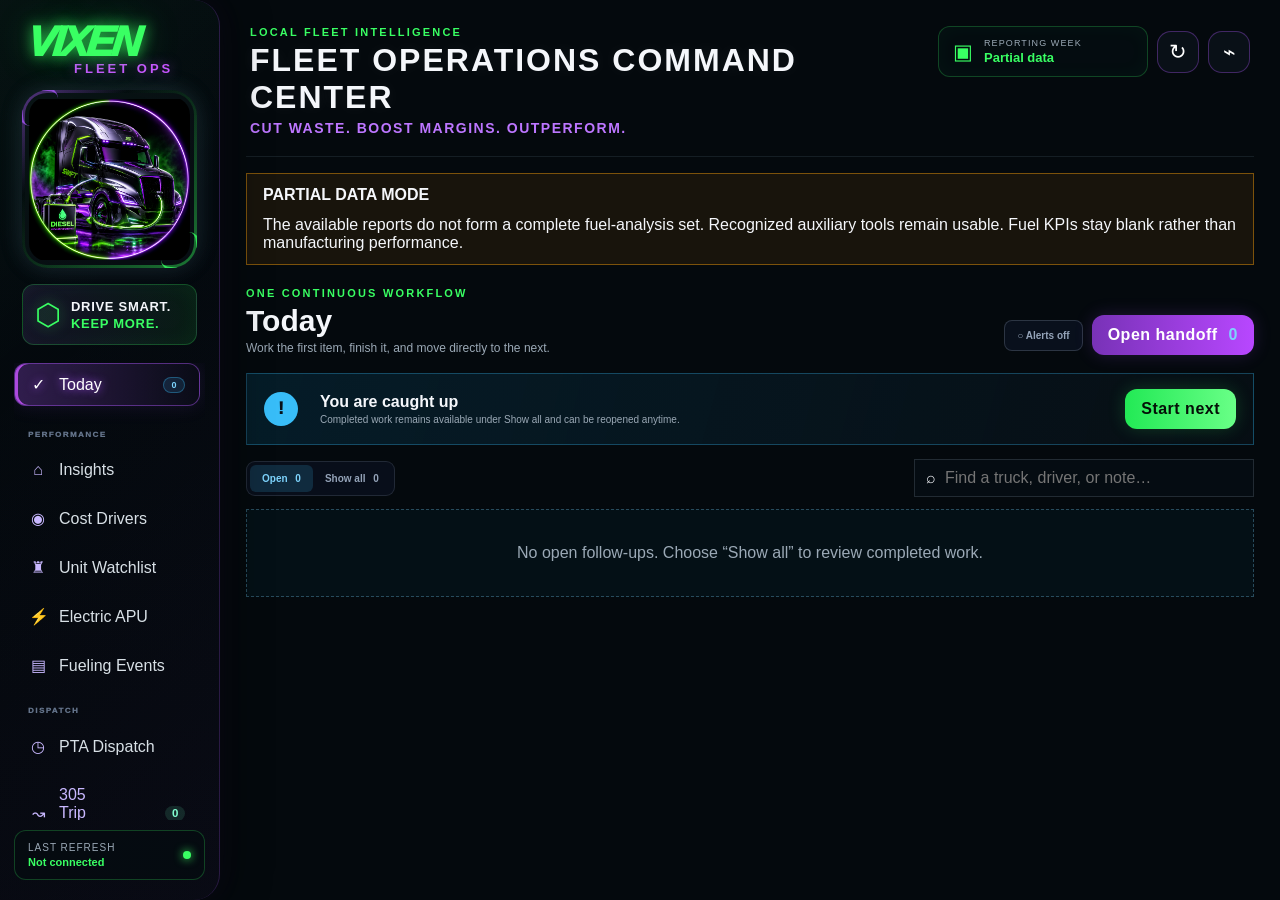
==== index.html @ 1bf80acf "Integrate PDF converter and clean package" ====
<!doctype html>
<html lang="en">
<head>
  <meta charset="utf-8" />
  <meta name="viewport" content="width=device-width, initial-scale=1" />
  <meta name="color-scheme" content="dark" />
  <title>Vixen Fuel Ops</title>
  <link rel="stylesheet" href="styles.css" />
</head>
<body>
  <div class="ambient ambient-one"></div>
  <div class="ambient ambient-two"></div>

  <div id="connectOverlay" class="connect-overlay">
    <div class="connect-card">
      <div class="connect-brand">VIXEN <span>FLEET OPS</span></div>
      <h1>Connect your fuel-report folder</h1>
      <p>
        Choose a local folder or select reports manually. Every supported XLSX and text-based PDF is inspected by its headers, values, and worksheet structure. Filenames are ignored. Complete report sets populate the full dashboard; partial and auxiliary reports remain available without manufacturing missing metrics.
      </p>
      <button id="connectFolderBtn" class="button button-primary">Choose Data Folder</button>
      <button id="fallbackFilesBtn" class="button button-secondary">Choose Files Instead</button>
      <input id="fallbackFilesInput" type="file" accept=".xlsx,.xlsm,.xlsb,.xls,.pdf" multiple hidden />
      <div id="connectError" class="connect-error"></div>
      <small>Your reports stay on this computer. The dashboard reads them locally.</small>
    </div>
  </div>

  <div class="app-shell">
    <aside class="sidebar">
      <div class="brand-block">
        <div id="brandName" class="brand-name">VIXEN</div>
        <div class="brand-sub">FLEET OPS</div>
      </div>

      <div class="portrait-frame">
        <div class="portrait-glow"></div>
        <img src="assets/vixen.png" alt="Neon Swift semi truck sipping diesel" />
        <div class="portrait-corner corner-a"></div>
        <div class="portrait-corner corner-b"></div>
      </div>

      <div class="motto-card">
        <div class="motto-icon">⬡</div>
        <div><strong>DRIVE SMART.</strong><span>KEEP MORE.</span></div>
      </div>

      <nav class="nav-list" aria-label="Dashboard views">
        <button class="nav-item active" data-view="overview"><span>⌂</span>Overview</button>
        <button class="nav-item" data-view="drivers"><span>◉</span>Cost Drivers</button>
        <button class="nav-item" data-view="units"><span>♜</span>Unit Watchlist</button>
        <button class="nav-item" data-view="apu"><span>⚡</span>Electric APU</button>
        <button class="nav-item" data-view="pta"><span>◷</span>PTA Dispatch</button>
        <button class="nav-item" data-view="exceptions"><span>▤</span>Fueling Events</button>
        <button class="nav-item" data-view="quality"><span>⚙</span>Data Quality</button>
        <button class="nav-item" data-view="settings"><span>✦</span>Settings</button>
      </nav>

      <div class="sidebar-footer">
        <div class="status-label">LAST REFRESH</div>
        <div id="lastRefresh" class="status-value">Not connected</div>
        <div class="status-dot"></div>
      </div>
    </aside>

    <main class="main-panel">
      <header class="topbar">
        <div>
          <div class="eyebrow">LOCAL FLEET INTELLIGENCE</div>
          <h1>FLEET OPERATIONS COMMAND CENTER</h1>
          <div id="tagline" class="tagline">CUT WASTE. BOOST MARGINS. OUTPERFORM.</div>
        </div>
        <div class="topbar-actions">
          <div class="period-chip">
            <span>▣</span>
            <div><small>REPORTING WEEK</small><strong id="reportingWeek">No data</strong></div>
          </div>
          <button id="refreshBtn" class="icon-button" title="Refresh source files">↻</button>
          <button id="changeFolderBtn" class="icon-button" title="Choose a different data folder">⌁</button>
        </div>
      </header>

      <section id="overviewView" class="view active-view">
        <div class="kpi-grid">
          <article class="kpi-card purple">
            <div class="kpi-icon">⬢</div>
            <div class="kpi-copy"><span>FUEL PLAN FOLLOWED</span><strong id="kpiCompliance">--</strong><small id="kpiComplianceDelta">Waiting for data</small></div>
            <div class="kpi-bar"><i id="kpiComplianceBar"></i></div>
          </article>
          <article class="kpi-card green">
            <div class="kpi-icon">◒</div>
            <div class="kpi-copy"><span>EXTRA COST THIS PERIOD</span><strong id="kpiWeeklyCost">--</strong><small id="kpiWeeklyCostDelta">Waiting for data</small></div>
            <div class="kpi-bar"><i id="kpiWeeklyCostBar"></i></div>
          </article>
          <article class="kpi-card purple">
            <div class="kpi-icon">▣</div>
            <div class="kpi-copy"><span>POSSIBLE 28-DAY SAVINGS</span><strong id="kpiModeledSavings">--</strong><small id="kpiModeledSavingsNote">Estimate if performance reaches a strong peer level</small></div>
            <div class="kpi-bar"><i id="kpiModeledSavingsBar"></i></div>
          </article>
          <article class="kpi-card green">
            <div class="kpi-icon">$</div>
            <div class="kpi-copy"><span>POSSIBLE YEARLY COST</span><strong id="kpiAnnualExposure">--</strong><small id="kpiAnnualNote">Estimate if the current gap repeats</small></div>
            <div class="kpi-bar"><i id="kpiAnnualBar"></i></div>
          </article>
          <article class="kpi-card purple">
            <div class="kpi-icon">7</div>
            <div class="kpi-copy"><span>7-DAY ROLLING IDLE</span><strong id="kpiIdle7Day">--</strong><small id="kpiIdle7DayNote">Fleet average from available drivers</small></div>
            <div class="kpi-bar"><i id="kpiIdle7DayBar"></i></div>
          </article>
          <article class="kpi-card green">
            <div class="kpi-icon">28</div>
            <div class="kpi-copy"><span>28-DAY IDLE AVERAGE</span><strong id="kpiIdle28Day">--</strong><small id="kpiIdle28DayNote">Fleet average from available drivers</small></div>
            <div class="kpi-bar"><i id="kpiIdle28DayBar"></i></div>
          </article>
        </div>

        <div class="primary-grid">
          <article class="panel hero-panel">
            <div class="panel-title green-text"><span>✣</span> HERO INSIGHT</div>
            <div class="hero-content">
              <div class="hero-copy">
                <p id="heroInsight">Connect the source folder to interrogate the numbers.</p>
                <button id="heroDriverDetailsBtn" class="ghost-button" type="button">OPEN DRIVER DETAILS <span>›</span></button>
                <div class="plain-english-note"><strong>Possible savings</strong> means estimated cost that may be reduced. A higher number is a bigger problem to address, not better performance.</div>
              </div>
              <div class="hero-chart-wrap">
                <div class="chart-heading">EXTRA COST TREND</div>
                <canvas id="heroChart"></canvas>
                <div class="chart-callout"><span>POSSIBLE 28-DAY SAVINGS</span><strong id="heroSavings">--</strong></div>
              </div>
            </div>
          </article>

          <article class="panel coaching-panel">
            <div class="panel-title purple-text"><span>✦</span> FIVE HIGHEST IDLERS</div>
            <button class="view-all" data-view-target="drivers">VIEW ALL</button>
            <div class="mini-table header"><span>Driver</span><span>Current idle</span><span>28-day context</span><span>Details</span></div>
            <div id="topDriversList" class="mini-table-body empty-state">No driver data yet.</div>
          </article>
        </div>

        <article class="panel coaching-panel idle-best-panel">
          <div class="panel-title green-text"><span>✓</span> FIVE BEST IDLERS</div>
          <button class="view-all" data-view-target="drivers">VIEW ALL</button>
          <div class="mini-table header"><span>Driver</span><span>Current idle</span><span>28-day context</span><span>Details</span></div>
          <div id="bestIdlersList" class="mini-table-body empty-state">No driver data yet.</div>
        </article>

        <div class="secondary-grid">
          <article class="panel watch-panel">
            <div class="panel-title green-text"><span>▧</span> UNITS TO REVIEW</div>
            <button class="view-all" data-view-target="units">VIEW ALL</button>
            <div class="watch-table header"><span>Unit</span><span>Added cost</span><span>Net cost</span><span>Review level</span></div>
            <div id="unitWatchList" class="watch-table-body empty-state">No unit data yet.</div>
          </article>

          <article class="panel trend-panel">
            <div class="panel-title purple-text"><span>⌁</span> WEEKLY TREND</div>
            <canvas id="weeklyChart"></canvas>
            <div class="trend-total"><small>WEEK TOTAL</small><strong id="trendWeekTotal">--</strong><span id="trendWeekDelta">--</span></div>
          </article>

          <article class="panel quality-panel">
            <div class="panel-title pink-text"><span>◫</span> DATA QUALITY ALERTS</div>
            <button class="view-all" data-view-target="quality">VIEW ALL</button>
            <div id="qualityAlerts" class="alert-stack empty-state">No alerts yet.</div>
          </article>

          <article class="panel actions-panel">
            <div class="panel-title green-text"><span>☑</span> NEXT ACTIONS</div>
            <div id="nextActions" class="action-stack empty-state">No actions yet.</div>
          </article>
        </div>

        <article class="panel pta-pulse-panel">
          <div class="panel-title green-text"><span>◷</span> PTA DISPATCH PULSE</div>
          <button class="view-all" data-view-target="pta">OPEN PTA BOARD</button>
          <div id="ptaPulseSummary" class="pta-pulse-summary empty-state">Add the optional PTA workbooks to see dispatch timing.</div>
          <div class="pta-pulse-layout">
            <div>
              <div class="pta-queue-heading">OVERDUE / NEEDS ACTION</div>
              <div id="ptaOverviewQueue" class="pta-overview-queue empty-state">No PTA data yet.</div>
            </div>
            <div>
              <div class="pta-queue-heading">DUE SOON · NO PREPLAN</div>
              <div id="ptaDueSoonQueue" class="pta-overview-queue empty-state">No PTA Finder data yet.</div>
            </div>
          </div>
        </article>

      </section>

      <section id="driversView" class="view table-view">
        <div class="view-heading"><div><span class="eyebrow">PEOPLE + PERFORMANCE</span><h2>Drivers to Review</h2></div><input class="table-search" data-table="driversTable" placeholder="Search drivers..." /></div>
        <div class="table-explainer"><strong>How to read this:</strong> use the idle columns to identify the highest and best idlers. Cost fields are available only when the selected source reports provide enough driver-level detail.</div>
        <div class="table-shell"><table id="driversTable"><thead><tr><th>Review level</th><th>Driver</th><th>Leader</th><th>Fuel MPG</th><th>Idle today</th><th>7-day idle</th><th>28-day idle</th><th>Out-of-route</th><th>MPG while moving</th><th>Estimated excess gallons</th><th>Possible 28-day savings</th><th>Possible yearly cost</th><th>What stands out</th><th>What to check next</th><th>Details</th></tr></thead><tbody></tbody></table></div>
      </section>

      <section id="unitsView" class="view table-view">
        <div class="view-heading"><div><span class="eyebrow">TRACTOR + STOP COSTS</span><h2>Units to Review</h2></div><input class="table-search" data-table="unitsTable" placeholder="Search units..." /></div>
        <div class="table-shell"><table id="unitsTable"><thead><tr><th>Unit</th><th>Fueling events</th><th>Added cost</th><th>Savings offsets</th><th>Net cost</th><th>Gallons different from plan</th><th>Wrong-stop events</th><th>Plan not followed</th><th>Most common stop</th><th>What may be happening</th><th>Who should review</th></tr></thead><tbody></tbody></table></div>
      </section>


      <section id="apuView" class="view table-view">
        <div class="view-heading"><div><span class="eyebrow">BATTERY-POWERED CAB COMFORT</span><h2>Electric APU Review</h2></div><input class="table-search" data-table="apuTable" placeholder="Search driver, unit, or status..." /></div>
        <div class="table-explainer"><strong>Sorted with problems first.</strong> “Use APU more” means engine idle is high while electric APU use appears low. “Check equipment” means a fault or low battery may be blocking normal use.</div>
        <div id="apuSummaryGrid" class="apu-summary-grid"></div>
        <div id="apuEmptyState" class="apu-empty-state hidden">
          <strong>No electric APU data was found.</strong> Add an optional XLSX/XLSM file with <code>APU</code> in the filename. Helpful columns include Driver Code, Driver Name, Unit, Electric APU Hours, Engine Idle Hours, APU Use %, Battery SOC, and Faults.
        </div>
        <div id="apuTableShell" class="table-shell"><table id="apuTable"><thead><tr><th>Status</th><th>Driver</th><th>Driver code</th><th>Unit</th><th>Electric APU hours</th><th>Engine idle hours</th><th>APU use</th><th>Battery charge</th><th>Faults</th><th>Driver engine idle</th><th>Plain-English note</th></tr></thead><tbody></tbody></table></div>
      </section>


      <section id="ptaView" class="view table-view">
        <div class="view-heading">
          <div><span class="eyebrow">DISPATCH TIMING + LOAD PLANNING</span><h2>PTA Dispatch Board</h2></div>
          <div class="pta-heading-actions">
            <button id="exportTransitionBtn" class="button button-primary" type="button">Export shift transition</button>
            <input class="table-search" data-table="ptaTable" placeholder="Search truck, driver, destination, notes..." />
          </div>
        </div>
        <div class="table-explainer"><strong>How to read this:</strong> the board puts overdue PTAs first, especially trucks with no preplan. “Due soon” means the truck is inside the 48-hour planning window without a preplan.</div>

        <details id="ptaPastePanel" class="pta-paste-panel">
          <summary>
            <span><strong>Paste PTA data manually</strong><small>Paste the shared report once. It feeds both the overdue tracker and the available/dispatched finder queues.</small></span>
            <span id="ptaPasteStatus" class="pta-paste-status">Using PTA workbook files</span>
          </summary>
          <div class="pta-paste-content">
            <div class="pta-paste-instructions">
              <div>
                <h3>One paste, both PTA tools</h3>
                <p>Copy the dispatch report from Excel and paste it below. Headers are recommended. Without headers, the dashboard expects this order:</p>
                <code>Truck # · Div # · Driver · PTA · Status · Plans · Plan · Team · Destination · OM · Count</code>
              </div>
              <button id="copyPtaHeaderBtn" class="button button-secondary" type="button">Copy header</button>
            </div>
            <textarea id="ptaPasteInput" class="pta-paste-input" spellcheck="false" placeholder="Truck #&#9;Div #&#9;Driver&#9;PTA&#9;Status&#9;Plans&#9;Plan&#9;Team&#9;Destination&#9;OM&#9;Count"></textarea>
            <div class="pta-paste-actions">
              <button id="applyPtaPasteBtn" class="button button-primary" type="button">Use pasted PTA data</button>
              <button id="clearPtaPasteBtn" class="button button-secondary" type="button">Go back to PTA files</button>
              <span id="ptaPasteMessage" class="pta-paste-message">Pasted data is stored only in this browser.</span>
            </div>
          </div>
        </details>

        <div id="ptaSummaryGrid" class="pta-summary-grid"></div>
        <div id="ptaEmptyState" class="apu-empty-state hidden">
          <strong>No PTA dispatch data was found.</strong> Paste the shared PTA report above, or add <code>recognized report</code> and <code>recognized report</code> to the dashboard folder.
        </div>
        <div id="ptaFilterBar" class="pta-filter-bar">
          <button class="pta-filter active" type="button" data-pta-filter="action">Needs action</button>
          <button class="pta-filter" type="button" data-pta-filter="overdue">All overdue</button>
          <button class="pta-filter" type="button" data-pta-filter="available">Available soon</button>
          <button class="pta-filter" type="button" data-pta-filter="dispatched">Dispatched soon</button>
          <button class="pta-filter" type="button" data-pta-filter="all">All tracker rows</button>
        </div>
        <div id="ptaTableShell" class="table-shell">
          <table id="ptaTable">
            <thead><tr>
              <th>Urgency</th><th>Truck</th><th>Driver</th><th>PTA</th><th>Time status</th>
              <th>Truck status</th><th>Plan status</th><th>Destination</th><th>OM</th><th>Count</th>
              <th>What to do next</th><th>Notes</th><th>Details</th>
            </tr></thead>
            <tbody></tbody>
          </table>
        </div>
      </section>

      <section id="exceptionsView" class="view table-view">
        <div class="view-heading"><div><span class="eyebrow">TRANSACTION DETAIL</span><h2>Fueling Events</h2></div><input class="table-search" data-table="exceptionsTable" placeholder="Search orders, units, stops..." /></div>
        <div class="table-shell"><table id="exceptionsTable"><thead><tr><th>Unit</th><th>Order</th><th>Fuel date</th><th>How fuel was bought</th><th>Planned stop</th><th>Actual stop</th><th>Planned gallons</th><th>Actual gallons</th><th>Used planned location</th><th>Fuel-amount cost</th><th>Wrong-stop cost</th><th>Total extra cost</th><th>Data warning</th></tr></thead><tbody></tbody></table></div>
      </section>

      <section id="qualityView" class="view table-view">
        <div class="view-heading"><div><span class="eyebrow">CAN WE TRUST THE SOURCE FILES?</span><h2>Data Quality</h2></div></div>
        <div id="qualityCards" class="quality-cards"></div>
      </section>

      <section id="settingsView" class="view settings-view">
        <div class="view-heading"><div><span class="eyebrow">CONTROL PANEL</span><h2>Dashboard Settings</h2></div></div>
        <div class="settings-grid">
          <article class="panel settings-card">
            <h3>Cost Model</h3>
            <label>Planning diesel price per gallon<input id="planningPpgInput" type="number" min="0.01" step="0.01" value="4.00" /></label>
            <label>Auto-refresh interval<select id="refreshIntervalSelect"><option value="0">Off</option><option value="30">30 seconds</option><option value="60" selected>60 seconds</option><option value="300">5 minutes</option></select></label>
            <button id="saveSettingsBtn" class="button button-primary">Apply Settings</button>
          </article>
          <article class="panel settings-card">
            <h3>Brand</h3>
            <label>Brand name<input id="brandInput" value="VIXEN" maxlength="20" /></label>
            <label>Tagline<input id="taglineInput" value="CUT WASTE. BOOST MARGINS. OUTPERFORM." maxlength="80" /></label>
            <button id="saveBrandBtn" class="button button-secondary">Update Branding</button>
          </article>
          <article class="panel settings-card source-status-card">
            <h3>Source Status</h3><p class="settings-help">Electric APU and PTA workbooks are optional. A manual PTA paste overrides both PTA files until you switch back to file mode.</p>
            <div id="sourceStatusList" class="source-status-list"></div>
          </article>
          <article class="panel settings-card pdf-converter-card">
            <div class="pdf-converter-heading">
              <div><span class="eyebrow">LOCAL REPORT UTILITY</span><h3>PDF → XLSX Converter</h3></div>
              <span class="pdf-local-badge">Runs locally</span>
            </div>
            <p class="settings-help">Convert supported text-based fuel-report PDFs into dashboard-ready XLSX files without leaving Fuel Dash. Reports are processed only in this browser and are never uploaded.</p>
            <div id="dropZone" class="pdf-drop-zone">
              <div>
                <strong>Drop PDF reports here</strong>
                <small>Driver Fuel Metrics · Fuel Compliance · Noncompliant Cost · MPG by Driver</small>
                <button id="chooseBtn" class="button button-primary" type="button">Choose PDF files</button>
                <input id="pdfInput" type="file" accept=".pdf,application/pdf" multiple hidden />
              </div>
            </div>
            <p class="settings-help pdf-converter-help">Converted files download as <code>*-converted.xlsx</code>. Place them in the dashboard data folder if you want Fuel Dash to load them automatically. PDFs must contain selectable text.</p>
            <div id="status" class="pdf-converter-status" aria-live="polite">Waiting for PDF files.</div>
            <div id="results" class="pdf-converter-results"></div>
          </article>
        </div>
      </section>
    </main>
  </div>


  <dialog id="driverModal" class="driver-modal">
    <div class="modal-shell">
      <button id="closeDriverModalBtn" class="modal-close" type="button" aria-label="Close driver details">×</button>
      <div class="modal-kicker">DRIVER REVIEW</div>
      <div class="modal-heading">
        <div><h2 id="modalDriverName">Driver details</h2><p id="modalDriverMeta"></p></div>
        <div id="modalReviewBadge" class="modal-review-badge">Review</div>
      </div>
      <div class="meaning-card"><strong>What “possible savings” means:</strong> this is estimated avoidable cost if the driver reaches the dashboard’s strong-peer MPG target. A larger number means more cost to investigate, not that the driver is performing better.</div>
      <div id="modalDriverMetrics" class="modal-metrics"></div>
      <div class="modal-detail-grid">
        <article class="modal-panel"><h3>What stands out</h3><div id="modalDriverFocus"></div></article>
        <article class="modal-panel"><h3>What to check next</h3><div id="modalDriverAction"></div></article>
        <article class="modal-panel apu-modal-panel"><h3>Electric APU</h3><div id="modalDriverApu"></div></article>
        <article class="modal-panel pta-modal-panel"><h3>PTA / Dispatch</h3><div id="modalDriverPta"></div></article>
        <article class="modal-panel"><h3>Important context</h3><div id="modalDriverContext"></div></article>
      </div>
      <section class="pta-action-note-panel" aria-labelledby="driverActionNoteHeading">
        <div class="pta-action-note-heading">
          <div><span class="modal-kicker">TODAY'S DRIVER LOG</span><h3 id="driverActionNoteHeading">Fuel / idle follow-up notes</h3></div>
          <small id="driverActionNoteStatus">Included in the next shift-transition export.</small>
        </div>
        <textarea id="driverActionNoteInput" class="action-note-input" maxlength="2500" spellcheck="true" placeholder="Example: Reviewed idle with driver; weather delay accounted for most of today’s idle. Recheck tomorrow."></textarea>
        <div class="pta-action-note-controls">
          <span>Tip: press Ctrl+Enter to save.</span>
          <button id="clearDriverActionNoteBtn" class="button button-secondary" type="button">Clear draft</button>
          <button id="saveDriverActionNoteBtn" class="button button-primary" type="button">Save driver note</button>
        </div>
        <div id="driverActionNoteHistory" class="pta-action-note-history"></div>
      </section>
      <div class="modal-footer">
        <button id="openDriversTableBtn" class="button button-secondary" type="button">Open all drivers</button>
        <button id="closeDriverModalFooterBtn" class="button button-primary" type="button">Close</button>
      </div>
    </div>
  </dialog>


  <dialog id="ptaModal" class="driver-modal pta-modal">
    <div class="modal-shell">
      <button id="closePtaModalBtn" class="modal-close" type="button" aria-label="Close PTA details">×</button>
      <div class="modal-kicker">PTA DISPATCH REVIEW</div>
      <div class="modal-heading">
        <div><h2 id="modalPtaTruck">Truck details</h2><p id="modalPtaMeta"></p></div>
        <div id="modalPtaBadge" class="modal-review-badge">Review</div>
      </div>
      <div class="meaning-card"><strong>PTA in plain English:</strong> this is when the driver or truck is expected to be ready for the next assignment. Past due with no preplan gets the loudest alert because it is the clearest dispatch risk.</div>
      <div id="modalPtaMetrics" class="modal-metrics"></div>
      <div class="modal-detail-grid">
        <article class="modal-panel"><h3>What to do next</h3><div id="modalPtaAction"></div></article>
        <article class="modal-panel"><h3>Dispatch notes</h3><div id="modalPtaNotes"></div></article>
        <article class="modal-panel pta-modal-panel"><h3>Planning context</h3><div id="modalPtaContext"></div></article>
        <article class="modal-panel"><h3>Source</h3><div id="modalPtaSource"></div></article>
      </div>
      <section class="pta-action-note-panel" aria-labelledby="ptaActionNoteHeading">
        <div class="pta-action-note-heading">
          <div><span class="modal-kicker">YOUR FOLLOW-UP LOG</span><h3 id="ptaActionNoteHeading">Why did we take that action?</h3></div>
          <small id="ptaActionNoteStatus">Notes are saved locally in this browser.</small>
        </div>
        <textarea id="ptaActionNoteInput" maxlength="2500" spellcheck="true" placeholder="Example: Held the truck because the driver needed a reset. Called dispatch at 14:20 and moved the PTA to the evening queue."></textarea>
        <div class="pta-action-note-controls">
          <span>Tip: press Ctrl+Enter to save.</span>
          <button id="clearPtaActionNoteBtn" class="button button-secondary" type="button">Clear draft</button>
          <button id="savePtaActionNoteBtn" class="button button-primary" type="button">Save action note</button>
        </div>
        <div id="ptaActionNoteHistory" class="pta-action-note-history"></div>
      </section>
      <div class="modal-footer">
        <button id="openPtaTableBtn" class="button button-secondary" type="button">Open PTA board</button>
        <button id="closePtaModalFooterBtn" class="button button-primary" type="button">Close</button>
      </div>
    </div>
  </dialog>

  <div id="toast" class="toast"></div>

  <script src="vendor/xlsx.full.min.js"></script>
  <script src="vendor/chart.umd.js"></script>
  <script src="database/dashboard-db.js"></script>
  <script src="database/bootstrap.js"></script>
  <script type="module" src="pdf_to_xlsx.js"></script>
</body>
</html>
---- styles.css ----
:root {
  --bg: #04090d;
  --bg-soft: #07131a;
  --panel: rgba(8, 16, 23, 0.9);
  --panel-2: rgba(11, 23, 31, 0.94);
  --panel-3: rgba(14, 29, 39, 0.95);
  --line: rgba(125, 97, 255, 0.36);
  --line-green: rgba(61, 255, 95, 0.35);
  --purple: #a855f7;
  --purple-hot: #c855ff;
  --green: #39ff63;
  --green-deep: #12d84b;
  --cyan: #37cfff;
  --pink: #ff4f9a;
  --amber: #ffb52e;
  --red: #ff4f68;
  --white: #f5f7fb;
  --muted: #9ba9b6;
  --shadow: 0 20px 60px rgba(0, 0, 0, 0.48);
  --font-display: "Arial Narrow", "Segoe UI", sans-serif;
  --font-body: "Segoe UI", Inter, Arial, sans-serif;
}

* { box-sizing: border-box; }
html, body { margin: 0; min-height: 100%; background: var(--bg); color: var(--white); font-family: var(--font-body); }
body { overflow-x: hidden; }
button, input, select { font: inherit; }
button { color: inherit; }

body::before {
  content: "";
  position: fixed;
  inset: 0;
  pointer-events: none;
  background:
    linear-gradient(120deg, transparent 0 49%, rgba(168, 85, 247, .025) 50%, transparent 51%) 0 0 / 70px 70px,
    linear-gradient(60deg, transparent 0 49%, rgba(57, 255, 99, .02) 50%, transparent 51%) 0 0 / 70px 70px,
    radial-gradient(circle at 14% 12%, rgba(57,255,99,.12), transparent 32%),
    radial-gradient(circle at 88% 14%, rgba(168,85,247,.15), transparent 34%),
    linear-gradient(180deg, #071017, #03070a 70%);
  z-index: -4;
}

.ambient { position: fixed; width: 34rem; height: 34rem; filter: blur(120px); opacity: .18; border-radius: 999px; z-index: -3; pointer-events: none; }
.ambient-one { background: var(--purple); right: -10rem; top: 10rem; }
.ambient-two { background: var(--green); left: 15rem; bottom: -20rem; }

.app-shell { min-height: 100vh; display: grid; grid-template-columns: 250px minmax(0, 1fr); }
.sidebar {
  position: sticky; top: 0; height: 100vh; padding: 20px 14px; display: flex; flex-direction: column;
  overflow: hidden;
  background: linear-gradient(180deg, rgba(4,10,15,.98), rgba(3,8,12,.94));
  border-right: 1px solid rgba(168,85,247,.24); box-shadow: 12px 0 50px rgba(0,0,0,.46); z-index: 10;
}
.sidebar::after { content:""; position:absolute; inset:0; pointer-events:none; background: linear-gradient(140deg, rgba(57,255,99,.04), transparent 35%, rgba(168,85,247,.04)); }
.brand-block { position: relative; z-index: 1; flex: 0 0 auto; padding: 4px 14px 14px; }
.brand-name { font-family: var(--font-display); font-size: 42px; line-height: .88; font-style: italic; font-weight: 950; letter-spacing: -3px; color: var(--green); text-shadow: 0 0 14px rgba(57,255,99,.72), 0 0 34px rgba(57,255,99,.34); transform: skew(-6deg); }
.brand-sub { margin-left: 46px; font-weight: 800; letter-spacing: 3px; color: var(--purple-hot); font-size: 13px; text-shadow: 0 0 12px rgba(200,85,255,.5); }

.portrait-frame { position: relative; flex: 0 0 auto; margin: 0 8px 16px; aspect-ratio: 1 / 1.02; padding: 8px; background: linear-gradient(135deg, rgba(168,85,247,.5), transparent 30%, rgba(57,255,99,.45)); clip-path: polygon(10% 0, 90% 0, 100% 10%, 100% 90%, 90% 100%, 10% 100%, 0 90%, 0 10%); }
.portrait-frame::before { content:""; position:absolute; inset:3px; background:#070d12; clip-path: inherit; }
.portrait-frame img { position: relative; width: 100%; height: 100%; object-fit: contain; object-position:center; clip-path: inherit; filter: saturate(1.12) contrast(1.05); z-index: 2; }
.portrait-glow { position:absolute; inset: 8%; background: radial-gradient(circle, rgba(57,255,99,.18), transparent 65%); z-index:1; filter: blur(18px); }
.portrait-corner { position:absolute; width:48px; height:48px; z-index:3; }
.corner-a { left:-2px; top:-2px; border-left:3px solid var(--purple); border-top:3px solid var(--purple); }
.corner-b { right:-2px; bottom:-2px; border-right:3px solid var(--green); border-bottom:3px solid var(--green); }

.motto-card { flex:0 0 auto; margin: 0 8px 18px; display:flex; gap:10px; align-items:center; padding:12px; background:linear-gradient(90deg, rgba(168,85,247,.11), rgba(57,255,99,.08)); border:1px solid rgba(57,255,99,.24); box-shadow: inset 0 0 22px rgba(57,255,99,.05); }
.motto-icon { font-size:30px; color:var(--green); text-shadow:0 0 14px rgba(57,255,99,.7); }
.motto-card strong, .motto-card span { display:block; font-size:13px; letter-spacing:.7px; }
.motto-card span { color:var(--green); margin-top:2px; font-weight:800; }

.nav-list { min-height:0; flex:1 1 auto; display:flex; flex-direction:column; gap:6px; position:relative; z-index:1; overflow-y:auto; overflow-x:hidden; overscroll-behavior:contain; scrollbar-width:thin; scrollbar-color:rgba(168,85,247,.55) rgba(255,255,255,.04); padding-right:5px; }
.nav-list::-webkit-scrollbar { width:7px; }
.nav-list::-webkit-scrollbar-track { background:rgba(255,255,255,.035); border-radius:99px; }
.nav-list::-webkit-scrollbar-thumb { background:linear-gradient(180deg,rgba(168,85,247,.72),rgba(57,255,99,.48)); border-radius:99px; }
.nav-item { border:1px solid transparent; background:transparent; color:#d8e0e6; text-align:left; padding:11px 14px; border-radius:5px; cursor:pointer; display:flex; gap:12px; align-items:center; transition:.2s ease; }
.nav-item span { width:18px; text-align:center; color:#c9b8ff; }
.nav-item:hover { background:rgba(168,85,247,.08); border-color:rgba(168,85,247,.18); transform:translateX(2px); }
.nav-item.active { background:linear-gradient(90deg, rgba(168,85,247,.28), rgba(168,85,247,.03)); border-color:rgba(168,85,247,.45); box-shadow:0 0 22px rgba(168,85,247,.16), inset 4px 0 var(--purple-hot); color:#fff; }
.nav-item.active span { color:#fff; text-shadow:0 0 8px var(--purple); }

.sidebar-footer { flex:0 0 auto; margin-top:10px; position:relative; z-index:1; padding:11px 13px; border:1px solid rgba(57,255,99,.23); background:rgba(5,12,17,.8); display:grid; grid-template-columns:1fr auto; gap:3px 8px; align-items:center; }
.status-label { font-size:10px; color:var(--muted); letter-spacing:1px; }
.status-value { font-size:11px; color:var(--green); font-weight:700; grid-column:1; }
.status-dot { width:8px; height:8px; border-radius:99px; background:var(--green); box-shadow:0 0 10px var(--green); grid-column:2; grid-row:1 / span 2; }

.main-panel { min-width:0; padding:22px 26px 30px; }
.topbar { min-height:104px; display:flex; justify-content:space-between; align-items:flex-start; gap:24px; padding:4px 4px 20px; border-bottom:1px solid rgba(113,137,155,.16); margin-bottom:16px; }
.eyebrow { color:var(--green); font-size:11px; font-weight:800; letter-spacing:2.2px; margin-bottom:4px; }
.topbar h1 { margin:0; font-family:var(--font-display); font-size:32px; letter-spacing:2px; font-weight:850; text-shadow:0 0 16px rgba(255,255,255,.07); }
.tagline { margin-top:4px; color:#bd76ff; font-size:14px; letter-spacing:1.5px; font-weight:700; }
.topbar-actions { display:flex; align-items:center; gap:9px; }
.period-chip { min-width:210px; display:flex; align-items:center; gap:11px; padding:11px 14px; background:rgba(6,13,18,.78); border:1px solid rgba(57,255,99,.24); box-shadow:inset 0 0 20px rgba(57,255,99,.04); }
.period-chip span { color:var(--green); font-size:21px; }
.period-chip small { display:block; color:var(--muted); font-size:9px; letter-spacing:1.1px; }
.period-chip strong { display:block; color:var(--green); margin-top:2px; font-size:13px; }
.icon-button { width:42px; height:42px; background:rgba(10,18,25,.9); border:1px solid rgba(168,85,247,.35); color:#fff; font-size:21px; cursor:pointer; transition:.18s ease; }
.icon-button:hover { border-color:var(--purple); box-shadow:0 0 18px rgba(168,85,247,.3); transform:translateY(-1px); }

.view { display:none; }
.active-view { display:block; }
.kpi-grid { display:grid; grid-template-columns:repeat(3,minmax(0,1fr)); gap:12px; }
.kpi-card { min-height:132px; position:relative; display:grid; grid-template-columns:72px 1fr; gap:6px; padding:20px 18px 17px; background:linear-gradient(140deg,rgba(15,25,33,.96),rgba(5,12,17,.95)); border:1px solid var(--line); box-shadow:var(--shadow), inset 0 0 28px rgba(168,85,247,.03); overflow:hidden; }
.kpi-card::after { content:""; position:absolute; inset:0; pointer-events:none; opacity:.5; background:linear-gradient(120deg,transparent 0 56%,rgba(255,255,255,.035) 57%,transparent 58%); }
.kpi-card.green { border-color:var(--line-green); }
.kpi-icon { width:58px; height:58px; border-radius:18px; display:grid; place-items:center; font-size:28px; color:var(--purple-hot); border:1px solid rgba(168,85,247,.43); background:rgba(168,85,247,.1); box-shadow:0 0 22px rgba(168,85,247,.22), inset 0 0 20px rgba(168,85,247,.12); }
.kpi-card.green .kpi-icon { color:var(--green); border-color:rgba(57,255,99,.4); background:rgba(57,255,99,.08); box-shadow:0 0 22px rgba(57,255,99,.2), inset 0 0 20px rgba(57,255,99,.1); }
.kpi-copy span { display:block; font-size:10px; color:#bf75ff; font-weight:850; letter-spacing:.9px; }
.kpi-card.green .kpi-copy span { color:var(--green); }
.kpi-copy strong { display:block; font-family:var(--font-display); font-size:29px; margin:6px 0 4px; letter-spacing:.5px; }
.kpi-copy small { color:var(--muted); font-size:11px; }
.kpi-bar { position:absolute; height:4px; left:18px; right:18px; bottom:13px; background:#1a2230; overflow:hidden; }
.kpi-bar i { display:block; width:0; height:100%; background:linear-gradient(90deg,#853cff,#d35fff); box-shadow:0 0 12px var(--purple); transition:width .65s ease; }
.kpi-card.green .kpi-bar i { background:linear-gradient(90deg,#0fd745,#60ff7c); box-shadow:0 0 12px var(--green); }

.primary-grid { margin-top:12px; display:grid; grid-template-columns:minmax(0,1.75fr) minmax(360px,.9fr); gap:12px; }
.secondary-grid { margin-top:12px; display:grid; grid-template-columns:1.15fr 1.1fr .82fr .88fr; gap:12px; align-items:stretch; }
.panel { position:relative; background:linear-gradient(145deg,rgba(7,14,20,.98),rgba(4,10,14,.96)); border:1px solid rgba(130,98,255,.31); box-shadow:var(--shadow), inset 0 0 32px rgba(168,85,247,.025); overflow:hidden; }
.panel::before { content:""; position:absolute; inset:0; pointer-events:none; background:linear-gradient(125deg,rgba(255,255,255,.025),transparent 24%,transparent 76%,rgba(57,255,99,.02)); }
.panel-title { position:relative; z-index:2; font-size:12px; font-weight:900; letter-spacing:.7px; padding:16px 18px 8px; }
.green-text { color:var(--green); }
.purple-text { color:#bd71ff; }
.pink-text { color:var(--pink); }
.view-all { position:absolute; right:16px; top:15px; z-index:3; background:none; border:0; color:#bd71ff; text-decoration:underline; font-size:10px; cursor:pointer; }
.hero-panel { min-height:280px; }
.hero-content { display:grid; grid-template-columns:minmax(250px,.78fr) minmax(420px,1.45fr); gap:10px; padding:6px 18px 18px; align-items:stretch; }
.hero-copy { padding:12px 10px 0 2px; display:flex; flex-direction:column; justify-content:center; }
.hero-copy p { margin:0 0 20px; font-family:var(--font-display); font-size:25px; line-height:1.42; letter-spacing:.4px; }
.hero-copy p strong { color:var(--green); font-size:1.16em; }
.ghost-button { width:max-content; padding:10px 16px; background:rgba(168,85,247,.06); border:1px solid rgba(168,85,247,.6); color:#cf9cff; cursor:pointer; letter-spacing:.6px; font-size:11px; }
.ghost-button:hover { box-shadow:0 0 20px rgba(168,85,247,.24); }
.hero-chart-wrap { position:relative; min-height:230px; padding:30px 126px 2px 2px; }
.chart-heading { position:absolute; left:8px; top:2px; font-size:11px; font-weight:800; color:#d7dce2; }
.hero-chart-wrap canvas { width:100% !important; height:205px !important; }
.chart-callout { position:absolute; right:4px; top:60px; width:118px; padding:12px 8px; border:1px solid rgba(57,255,99,.33); background:rgba(4,15,10,.85); text-align:center; box-shadow:inset 0 0 20px rgba(57,255,99,.06); }
.chart-callout span { display:block; font-size:8px; color:var(--green); font-weight:800; }
.chart-callout strong { display:block; color:var(--green); font-size:23px; margin-top:7px; text-shadow:0 0 12px rgba(57,255,99,.36); }

.coaching-panel { min-height:280px; }
.idle-best-panel { min-height:245px; margin-top:12px; border-color:rgba(57,255,99,.3); }
.mini-table, .watch-table { display:grid; align-items:center; }
.mini-table { grid-template-columns:1.55fr .65fr 1fr .55fr; }
.watch-table { grid-template-columns:.65fr .9fr .8fr .7fr; }
.mini-table.header, .watch-table.header { margin:4px 15px 0; padding:7px 9px; color:#aeb7c0; font-size:9px; border-bottom:1px solid rgba(255,255,255,.08); }
.mini-table-body, .watch-table-body { margin:0 15px 13px; }
.mini-row, .watch-row { display:grid; align-items:center; min-height:38px; border-bottom:1px solid rgba(255,255,255,.06); font-size:11px; }
.mini-row { grid-template-columns:1.55fr .65fr 1fr .55fr; }
.watch-row { grid-template-columns:.65fr .9fr .8fr .7fr; }
.driver-cell { display:flex; align-items:center; gap:8px; min-width:0; }
.rank-badge { flex:0 0 22px; width:22px; height:22px; display:grid; place-items:center; border-radius:50%; color:#fff; border:1px solid var(--purple); background:rgba(168,85,247,.3); box-shadow:0 0 9px rgba(168,85,247,.35); font-size:10px; }
.driver-name { min-width:0; white-space:nowrap; overflow:hidden; text-overflow:ellipsis; }
.driver-name small { display:block; color:var(--muted); font-size:9px; }
.impact-value { font-weight:750; }
.focus-value { color:#bd71ff; font-size:10px; }
.action-pill { justify-self:start; padding:4px 8px; border:1px solid rgba(168,85,247,.48); background:rgba(168,85,247,.11); color:#cc8fff; font-size:9px; font-weight:800; }
.status-pill { width:max-content; padding:4px 7px; font-size:9px; font-weight:800; border-radius:3px; }
.status-high { color:#ff7fac; background:rgba(255,79,154,.13); border:1px solid rgba(255,79,154,.42); }
.status-med { color:#ffd16a; background:rgba(255,181,46,.13); border:1px solid rgba(255,181,46,.4); }
.status-monitor { color:#6eff8d; background:rgba(57,255,99,.09); border:1px solid rgba(57,255,99,.28); }

.watch-panel, .trend-panel, .quality-panel, .actions-panel { min-height:255px; }
.trend-panel { padding-bottom:8px; }
.trend-panel canvas { width:100% !important; height:180px !important; padding:0 9px 5px; }
.trend-total { position:absolute; right:12px; top:44px; min-width:98px; text-align:right; pointer-events:none; }
.trend-total small { display:block; font-size:8px; color:var(--muted); }
.trend-total strong { display:block; font-size:20px; color:#bd71ff; margin:5px 0 3px; }
.trend-total span { font-size:10px; color:var(--green); }
.alert-stack { padding:6px 14px 14px; display:flex; flex-direction:column; gap:8px; }
.alert-card { min-height:51px; display:grid; grid-template-columns:34px 1fr; gap:8px; align-items:center; padding:7px 9px; background:rgba(12,16,23,.78); border:1px solid rgba(255,79,154,.28); }
.alert-card.warning { border-color:rgba(255,181,46,.34); }
.alert-card.info { border-color:rgba(55,207,255,.33); }
.alert-icon { width:27px; height:27px; border-radius:50%; display:grid; place-items:center; border:1px solid var(--pink); color:var(--pink); }
.alert-card.warning .alert-icon { border-color:var(--amber); color:var(--amber); }
.alert-card.info .alert-icon { border-color:var(--cyan); color:var(--cyan); }
.alert-card strong { display:block; font-size:11px; color:#ff7fac; }
.alert-card.warning strong { color:#ffd16a; }
.alert-card.info strong { color:#77ddff; }
.alert-card small { color:var(--muted); font-size:9px; }
.action-stack { padding:6px 14px 14px; display:flex; flex-direction:column; gap:7px; }
.action-item { display:grid; grid-template-columns:24px 1fr 12px; align-items:center; min-height:36px; padding:7px 9px; color:#dde4e9; background:rgba(12,27,18,.48); border:1px solid rgba(57,255,99,.15); font-size:10px; }
.action-item span:first-child, .action-item span:last-child { color:var(--green); }
.empty-state { color:var(--muted); font-size:11px; padding:16px; }

.table-view, .settings-view { padding-top:4px; }
.view-heading { display:flex; justify-content:space-between; gap:20px; align-items:flex-end; margin:10px 0 14px; }
.view-heading h2 { margin:0; font-family:var(--font-display); font-size:30px; letter-spacing:1px; }
.table-search { width:min(360px,42vw); padding:11px 14px; color:#fff; background:rgba(8,15,21,.9); border:1px solid rgba(168,85,247,.35); outline:none; }
.table-search:focus { border-color:var(--purple); box-shadow:0 0 15px rgba(168,85,247,.17); }
.table-shell { max-height:calc(100vh - 170px); overflow:auto; border:1px solid rgba(168,85,247,.26); background:rgba(4,10,14,.84); box-shadow:var(--shadow); }
table { width:100%; border-collapse:collapse; min-width:1060px; font-size:11px; }
thead { position:sticky; top:0; z-index:2; }
th { padding:12px 10px; text-align:left; color:#fff; background:linear-gradient(180deg,#4f1d7e,#2b1347); border-bottom:1px solid rgba(200,85,255,.6); white-space:nowrap; }
td { padding:10px; color:#dce2e7; border-bottom:1px solid rgba(255,255,255,.055); vertical-align:top; }
tbody tr:nth-child(even) { background:rgba(255,255,255,.018); }
tbody tr:hover { background:rgba(168,85,247,.075); }
.numeric { text-align:right; font-variant-numeric:tabular-nums; }
.priority-high { color:#ff7fac; font-weight:800; }
.priority-medium { color:#ffd16a; font-weight:800; }
.priority-monitor { color:#76ff92; font-weight:800; }
.cost-positive { color:#ff7fac; }
.cost-negative { color:#76ff92; }

.quality-cards { display:grid; grid-template-columns:repeat(3,minmax(240px,1fr)); gap:12px; }
.quality-card { padding:18px; min-height:160px; background:linear-gradient(145deg,rgba(9,17,24,.97),rgba(4,10,14,.98)); border:1px solid rgba(168,85,247,.3); box-shadow:var(--shadow); }
.quality-card.critical { border-color:rgba(255,79,104,.5); }
.quality-card.high { border-color:rgba(255,181,46,.45); }
.quality-card.pass { border-color:rgba(57,255,99,.38); }
.quality-card .severity { font-size:10px; font-weight:900; letter-spacing:1px; }
.quality-card.critical .severity { color:var(--red); }
.quality-card.high .severity { color:var(--amber); }
.quality-card.pass .severity { color:var(--green); }
.quality-card strong { display:block; font-size:22px; margin:12px 0 8px; }
.quality-card h3 { margin:0; font-size:14px; }
.quality-card p { color:var(--muted); font-size:11px; line-height:1.5; }

.settings-grid { display:grid; grid-template-columns:repeat(3,minmax(260px,1fr)); gap:12px; }
.settings-card { padding:20px; min-height:270px; }
.settings-card h3 { margin:0 0 18px; color:var(--green); }
.settings-card label { display:block; color:#cbd3d9; font-size:11px; margin-bottom:15px; }
.settings-card input, .settings-card select { width:100%; margin-top:6px; padding:10px 11px; background:#071017; color:#fff; border:1px solid rgba(168,85,247,.32); outline:none; }
.settings-card input:focus, .settings-card select:focus { border-color:var(--purple); }
.pdf-converter-card { grid-column:1/-1; min-height:0; }
.pdf-converter-heading { display:flex; justify-content:space-between; align-items:flex-start; gap:16px; }
.pdf-converter-heading h3 { margin:2px 0 0; }
.pdf-local-badge { padding:6px 9px; border:1px solid rgba(57,255,99,.35); border-radius:999px; background:rgba(57,255,99,.08); color:var(--green); font-size:9px; font-weight:900; letter-spacing:.06em; text-transform:uppercase; }
.pdf-drop-zone { min-height:150px; display:grid; place-items:center; margin-top:15px; padding:22px; border:2px dashed rgba(168,85,247,.42); border-radius:var(--radius-md); background:rgba(168,85,247,.035); text-align:center; transition:.2s ease; }
.pdf-drop-zone.drag { border-color:var(--green); background:rgba(57,255,99,.055); box-shadow:inset 0 0 28px rgba(57,255,99,.05); }
.pdf-drop-zone strong,.pdf-drop-zone small { display:block; }
.pdf-drop-zone strong { font-size:16px; }
.pdf-drop-zone small { margin:6px 0 15px; color:var(--muted); font-size:10px; }
.pdf-converter-help { margin:12px 0 0; }
.pdf-converter-help code { color:#d7a6ff; }
.pdf-converter-status { min-height:20px; margin-top:12px; color:var(--muted); font-size:11px; }
.pdf-converter-results { display:grid; gap:8px; margin-top:10px; }
.pdf-converter-results .result { display:grid; grid-template-columns:minmax(0,1fr) auto; gap:12px; padding:11px 13px; border:1px solid rgba(148,163,184,.2); border-radius:var(--radius-sm); background:rgba(3,8,12,.52); }
.pdf-converter-results .result strong,.pdf-converter-results .result small { display:block; }
.pdf-converter-results .result small { margin-top:3px; color:var(--muted); }
.pdf-converter-results .ok { color:var(--green); }
.pdf-converter-results .error { color:var(--pink); }
.button { border:0; cursor:pointer; padding:11px 16px; font-weight:800; letter-spacing:.5px; }
.button-primary { color:#051008; background:linear-gradient(90deg,#22e955,#69ff87); box-shadow:0 0 18px rgba(57,255,99,.18); }
.button-secondary { color:#fff; background:linear-gradient(90deg,#7832b7,#b847ff); box-shadow:0 0 18px rgba(168,85,247,.18); }
.source-status-list { display:flex; flex-direction:column; gap:9px; }
.source-row { display:flex; justify-content:space-between; gap:12px; padding:8px 9px; background:rgba(255,255,255,.025); border:1px solid rgba(255,255,255,.06); font-size:10px; }
.source-row span:last-child { color:var(--green); }

.connect-overlay { position:fixed; inset:0; display:grid; place-items:center; background:rgba(0,4,7,.87); backdrop-filter:blur(14px); z-index:100; transition:.25s ease; }
.connect-overlay.hidden { opacity:0; pointer-events:none; }
.connect-card { width:min(540px,calc(100vw - 36px)); padding:34px; background:linear-gradient(145deg,rgba(11,20,28,.98),rgba(4,10,14,.99)); border:1px solid rgba(168,85,247,.45); box-shadow:0 30px 100px rgba(0,0,0,.7), 0 0 42px rgba(168,85,247,.12); text-align:center; }
.connect-brand { color:var(--green); font-family:var(--font-display); font-size:30px; font-weight:950; letter-spacing:-1px; text-shadow:0 0 14px rgba(57,255,99,.55); }
.connect-brand span { color:var(--purple-hot); font-size:13px; letter-spacing:2px; }
.connect-card h1 { font-family:var(--font-display); font-size:28px; margin:15px 0 10px; }
.connect-card p { color:#abb7c0; font-size:13px; line-height:1.6; }
.connect-card code { color:#c993ff; }
.connect-card .button { margin:8px 4px; }
.connect-card small { display:block; margin-top:16px; color:#768792; }
.connect-error { color:#ff7183; min-height:20px; margin-top:9px; font-size:12px; }

.toast { position:fixed; right:22px; bottom:22px; z-index:200; max-width:400px; padding:12px 15px; color:#fff; background:#111b23; border:1px solid rgba(57,255,99,.35); box-shadow:var(--shadow); opacity:0; transform:translateY(12px); pointer-events:none; transition:.22s ease; font-size:12px; }
.toast.show { opacity:1; transform:none; }
.toast.error { border-color:rgba(255,79,104,.55); }

@media (max-width: 1280px) {
  .app-shell { grid-template-columns:220px minmax(0,1fr); }
  .primary-grid { grid-template-columns:1fr; }
  .secondary-grid { grid-template-columns:repeat(2,minmax(0,1fr)); }
  .kpi-grid { grid-template-columns:repeat(2,minmax(0,1fr)); }
  .hero-content { grid-template-columns:.75fr 1.35fr; }
}
@media (max-width: 850px) {
  .app-shell { grid-template-columns:1fr; }
  .sidebar { position:relative; height:auto; display:grid; grid-template-columns:1fr; }
  .portrait-frame, .motto-card { display:none; }
  .nav-list { flex:none; flex-direction:row; overflow:auto; padding-right:0; }
  .nav-item { white-space:nowrap; }
  .main-panel { padding:16px; }
  .topbar { flex-direction:column; }
  .kpi-grid, .secondary-grid, .settings-grid, .quality-cards { grid-template-columns:1fr; }
  .hero-content { grid-template-columns:1fr; }
  .hero-chart-wrap { padding-right:0; }
  .pdf-converter-heading { flex-direction:column; }
  .pdf-converter-results .result { grid-template-columns:1fr; }
  .chart-callout { position:static; width:auto; margin-top:8px; }
}

/* Plain-English + driver detail modal + optional electric APU review */
.hidden { display:none !important; }
.plain-english-note, .table-explainer, .settings-help {
  color:#aebbc4;
  font-size:11px;
  line-height:1.55;
}
.plain-english-note {
  margin-top:14px;
  padding:10px 11px;
  border-left:3px solid var(--green);
  background:rgba(57,255,99,.055);
}
.plain-english-note strong, .table-explainer strong { color:var(--green); }
.table-explainer {
  margin:0 0 12px;
  padding:11px 13px;
  border:1px solid rgba(57,255,99,.18);
  background:rgba(9,20,25,.78);
}
.settings-help { margin:-8px 0 14px; }

.action-pill, .driver-details-button {
  cursor:pointer;
  border-radius:3px;
  transition:.16s ease;
}
.action-pill:hover, .driver-details-button:hover {
  color:#fff;
  border-color:var(--purple-hot);
  box-shadow:0 0 15px rgba(168,85,247,.28);
  transform:translateY(-1px);
}
.mini-row[data-driver-index], #driversTable tbody tr[data-driver-index] { cursor:pointer; }
.mini-row[data-driver-index]:hover { background:rgba(168,85,247,.07); }
.driver-details-button {
  padding:5px 9px;
  background:rgba(168,85,247,.1);
  color:#d9adff;
  border:1px solid rgba(168,85,247,.45);
  font-size:9px;
  font-weight:800;
  white-space:nowrap;
}

.apu-summary-grid {
  display:grid;
  grid-template-columns:repeat(4,minmax(0,1fr));
  gap:12px;
  margin:0 0 12px;
}
.apu-summary-card {
  min-height:92px;
  padding:15px;
  border:1px solid rgba(57,255,99,.2);
  background:linear-gradient(145deg,rgba(8,22,28,.96),rgba(4,10,14,.98));
  box-shadow:var(--shadow), inset 0 0 22px rgba(57,255,99,.035);
}
.apu-summary-card.purple { border-color:rgba(168,85,247,.3); }
.apu-summary-card span { display:block; color:var(--muted); font-size:9px; letter-spacing:.8px; font-weight:800; text-transform:uppercase; }
.apu-summary-card strong { display:block; margin-top:8px; color:var(--green); font-size:24px; }
.apu-summary-card.purple strong { color:#bd71ff; }
.apu-empty-state {
  padding:22px;
  margin-bottom:12px;
  color:#b7c3cb;
  border:1px dashed rgba(168,85,247,.4);
  background:rgba(10,17,24,.8);
  line-height:1.65;
}
.apu-empty-state strong { display:block; color:#d9adff; margin-bottom:5px; }
.apu-empty-state code { color:var(--green); }
.apu-status {
  display:inline-flex;
  align-items:center;
  padding:4px 7px;
  border-radius:3px;
  font-size:9px;
  font-weight:900;
  white-space:nowrap;
}
.apu-status.check-equipment { color:#ff7fac; border:1px solid rgba(255,79,154,.45); background:rgba(255,79,154,.12); }
.apu-status.use-apu-more { color:#ffd16a; border:1px solid rgba(255,181,46,.45); background:rgba(255,181,46,.12); }
.apu-status.review-idle { color:#77ddff; border:1px solid rgba(55,207,255,.38); background:rgba(55,207,255,.1); }
.apu-status.working-well { color:#76ff92; border:1px solid rgba(57,255,99,.34); background:rgba(57,255,99,.09); }
.apu-status.no-recent-use, .apu-status.no-data { color:#b8c2c9; border:1px solid rgba(185,198,207,.25); background:rgba(185,198,207,.06); }

.driver-modal {
  width:min(940px,calc(100vw - 28px));
  max-height:calc(100vh - 28px);
  padding:0;
  color:#fff;
  border:1px solid rgba(168,85,247,.55);
  background:transparent;
  box-shadow:0 35px 110px rgba(0,0,0,.82),0 0 44px rgba(168,85,247,.16);
}
.driver-modal::backdrop { background:rgba(0,3,6,.84); backdrop-filter:blur(9px); }
.modal-shell {
  position:relative;
  max-height:calc(100vh - 30px);
  overflow:auto;
  padding:26px;
  background:
    radial-gradient(circle at 80% 0,rgba(168,85,247,.15),transparent 30%),
    radial-gradient(circle at 0 55%,rgba(57,255,99,.08),transparent 26%),
    linear-gradient(145deg,#0d1820,#050b10 72%);
}
.modal-close {
  position:absolute;
  right:15px;
  top:13px;
  width:36px;
  height:36px;
  border:1px solid rgba(168,85,247,.42);
  background:rgba(4,9,13,.82);
  color:#fff;
  font-size:22px;
  cursor:pointer;
}
.modal-close:hover { border-color:var(--purple-hot); box-shadow:0 0 16px rgba(168,85,247,.24); }
.modal-kicker { color:var(--green); font-size:10px; letter-spacing:2px; font-weight:900; }
.modal-heading { display:flex; justify-content:space-between; align-items:flex-start; gap:20px; margin:6px 46px 14px 0; }
.modal-heading h2 { margin:0; font-family:var(--font-display); font-size:31px; letter-spacing:.6px; }
.modal-heading p { margin:5px 0 0; color:var(--muted); font-size:11px; }
.modal-review-badge { padding:8px 12px; color:#ffd16a; border:1px solid rgba(255,181,46,.45); background:rgba(255,181,46,.1); font-weight:900; white-space:nowrap; }
.modal-review-badge.high { color:#ff7fac; border-color:rgba(255,79,154,.5); background:rgba(255,79,154,.11); }
.modal-review-badge.monitor { color:#76ff92; border-color:rgba(57,255,99,.35); background:rgba(57,255,99,.08); }
.meaning-card {
  padding:12px 14px;
  color:#c8d2d8;
  border:1px solid rgba(57,255,99,.2);
  background:rgba(57,255,99,.055);
  font-size:11px;
  line-height:1.55;
}
.meaning-card strong { color:var(--green); }
.modal-metrics {
  display:grid;
  grid-template-columns:repeat(4,minmax(0,1fr));
  gap:10px;
  margin:14px 0;
}
.modal-metric {
  min-height:83px;
  padding:12px;
  border:1px solid rgba(168,85,247,.26);
  background:rgba(9,17,24,.88);
}
.modal-metric.green { border-color:rgba(57,255,99,.24); }
.modal-metric span { display:block; color:var(--muted); font-size:9px; text-transform:uppercase; letter-spacing:.7px; font-weight:800; }
.modal-metric strong { display:block; margin:7px 0 2px; font-size:20px; }
.modal-metric small { color:#9eabb4; font-size:9px; line-height:1.35; }
.modal-detail-grid { display:grid; grid-template-columns:repeat(2,minmax(0,1fr)); gap:10px; }
.modal-panel { min-height:132px; padding:15px; border:1px solid rgba(168,85,247,.24); background:rgba(7,14,20,.86); }
.modal-panel h3 { margin:0 0 10px; color:#bd71ff; font-size:12px; letter-spacing:.6px; text-transform:uppercase; }
.modal-panel div { color:#d5dde2; font-size:12px; line-height:1.65; }
.apu-modal-panel { border-color:rgba(57,255,99,.24); }
.apu-modal-panel h3 { color:var(--green); }
.modal-footer { display:flex; justify-content:flex-end; gap:9px; margin-top:15px; }

@media (max-width: 850px) {
  .apu-summary-grid, .modal-metrics, .modal-detail-grid { grid-template-columns:1fr; }
  .modal-heading { flex-direction:column; }
  .driver-modal { width:calc(100vw - 16px); }
  .modal-shell { padding:20px 16px; }
}

/* =========================================================
   Vixen Fuel Ops v2.1 - Smooth Edge Pass
   Softer glass geometry, gentler glows, less razor-wire UI.
   ========================================================= */
:root {
  --radius-xs: 8px;
  --radius-sm: 12px;
  --radius-md: 16px;
  --radius-lg: 20px;
  --radius-xl: 26px;
  --shadow: 0 18px 48px rgba(0, 0, 0, 0.38), 0 3px 12px rgba(0, 0, 0, 0.22);
  --soft-glow-purple: 0 0 26px rgba(168, 85, 247, 0.12);
  --soft-glow-green: 0 0 26px rgba(57, 255, 99, 0.10);
}

/* Smooth the major shell without losing the gunmetal silhouette. */
.sidebar {
  border-radius: 0 var(--radius-xl) var(--radius-xl) 0;
  box-shadow: 10px 0 42px rgba(0,0,0,.38), 0 0 28px rgba(168,85,247,.06);
}

/* Avatar frame: rounded tech badge instead of an eight-sided saw blade. */
.portrait-frame {
  clip-path: none;
  border-radius: var(--radius-xl);
  overflow: hidden;
  padding: 7px;
  box-shadow: var(--soft-glow-purple), var(--soft-glow-green);
}
.portrait-frame::before {
  clip-path: none;
  border-radius: calc(var(--radius-xl) - 4px);
}
.portrait-frame img {
  clip-path: none;
  border-radius: calc(var(--radius-xl) - 8px);
}
.portrait-corner {
  width: 38px;
  height: 38px;
  border-radius: 10px;
  opacity: .8;
}
.corner-a { border-top-left-radius: 18px; }
.corner-b { border-bottom-right-radius: 18px; }

.motto-card,
.sidebar-footer,
.period-chip,
.source-row,
.table-explainer,
.plain-english-note {
  border-radius: var(--radius-sm);
}

.nav-item {
  border-radius: var(--radius-sm);
  transition: background .22s ease, border-color .22s ease, transform .22s ease, box-shadow .22s ease;
}
.nav-item.active {
  box-shadow: 0 0 20px rgba(168,85,247,.12), inset 3px 0 0 rgba(200,85,255,.82);
}

.icon-button {
  border-radius: 14px;
}

/* Main cards and panels */
.kpi-card,
.panel,
.quality-card,
.apu-summary-card,
.connect-card {
  border-radius: var(--radius-lg);
}
.kpi-card,
.panel,
.quality-card,
.apu-summary-card {
  box-shadow: var(--shadow), inset 0 1px 0 rgba(255,255,255,.035), inset 0 0 28px rgba(168,85,247,.025);
}
.kpi-card::after,
.panel::before {
  border-radius: inherit;
}
.kpi-bar {
  border-radius: 999px;
}
.kpi-bar i {
  border-radius: inherit;
}

/* Buttons and chips */
.ghost-button,
.button,
.driver-details-button,
.action-pill {
  border-radius: var(--radius-sm);
}
.status-pill,
.apu-status,
.modal-review-badge {
  border-radius: 999px;
}
.button,
.ghost-button,
.icon-button,
.driver-details-button,
.action-pill {
  transition: transform .18s ease, box-shadow .18s ease, border-color .18s ease, filter .18s ease;
}
.button:hover,
.ghost-button:hover {
  transform: translateY(-1px);
  filter: brightness(1.05);
}

/* Dashboard detail modules */
.chart-callout,
.alert-card,
.action-item,
.apu-empty-state {
  border-radius: var(--radius-sm);
}
.mini-row,
.watch-row {
  border-radius: 10px;
  padding-left: 7px;
  padding-right: 7px;
  transition: background .18s ease, transform .18s ease;
}
.mini-row:hover,
.watch-row:hover {
  transform: translateX(2px);
}

/* Search, settings, and scrollable tables */
.table-search,
.settings-card input,
.settings-card select {
  border-radius: var(--radius-sm);
}
.table-shell {
  border-radius: var(--radius-lg);
  overflow: auto;
  box-shadow: var(--shadow), var(--soft-glow-purple);
}
.table-shell table {
  border-radius: inherit;
  overflow: hidden;
}
.table-shell th:first-child { border-top-left-radius: calc(var(--radius-lg) - 1px); }
.table-shell th:last-child { border-top-right-radius: calc(var(--radius-lg) - 1px); }

/* Alerts and cards */
.alert-icon,
.status-dot,
.rank-badge {
  border-radius: 999px;
}

/* Folder connect and notifications */
.connect-card {
  box-shadow: 0 28px 90px rgba(0,0,0,.62), 0 0 38px rgba(168,85,247,.10);
}
.toast {
  border-radius: var(--radius-sm);
}

/* Driver modal: softer, more premium glass sheet */
.driver-modal {
  border-radius: var(--radius-xl);
  overflow: hidden;
  box-shadow: 0 28px 90px rgba(0,0,0,.72), 0 0 36px rgba(168,85,247,.13);
}
.modal-shell {
  border-radius: var(--radius-xl);
}
.modal-close {
  border-radius: var(--radius-sm);
}
.meaning-card,
.modal-metric,
.modal-panel {
  border-radius: var(--radius-md);
}
.modal-metric,
.modal-panel,
.meaning-card {
  box-shadow: inset 0 1px 0 rgba(255,255,255,.025);
}

/* Preserve softness on mobile too. */
@media (max-width: 850px) {
  .sidebar { border-radius: 0 0 var(--radius-xl) var(--radius-xl); }
  .driver-modal,
  .modal-shell { border-radius: var(--radius-lg); }
}

/* =========================================================
   Vixen Fleet Ops v3.0 - PTA Dispatch Board
   Overdue timing, no-preplan queues, and dispatch pop-ups.
   ========================================================= */
.pta-pulse-panel {
  position: relative;
  margin-top: 14px;
  padding: 18px;
  min-height: 245px;
}
.pta-pulse-summary,
.pta-summary-grid {
  display: grid;
  grid-template-columns: repeat(4, minmax(0, 1fr));
  gap: 10px;
  margin: 14px 0;
}
.pta-pulse-card,
.pta-summary-card {
  min-height: 82px;
  padding: 13px 14px;
  border: 1px solid rgba(57,255,99,.23);
  border-radius: var(--radius-md);
  background:
    radial-gradient(circle at 88% 12%, rgba(57,255,99,.09), transparent 32%),
    linear-gradient(145deg, rgba(12,29,24,.92), rgba(5,12,15,.94));
  box-shadow: inset 0 1px 0 rgba(255,255,255,.035), 0 12px 30px rgba(0,0,0,.2);
}
.pta-pulse-card.purple,
.pta-summary-card.purple {
  border-color: rgba(168,85,247,.3);
  background:
    radial-gradient(circle at 88% 12%, rgba(168,85,247,.12), transparent 32%),
    linear-gradient(145deg, rgba(24,15,34,.94), rgba(6,10,15,.94));
}
.pta-pulse-card.danger,
.pta-summary-card.danger {
  border-color: rgba(255,79,154,.36);
  background:
    radial-gradient(circle at 88% 12%, rgba(255,79,154,.13), transparent 34%),
    linear-gradient(145deg, rgba(38,12,24,.94), rgba(8,10,15,.95));
}
.pta-pulse-card span,
.pta-summary-card span {
  display:block;
  color: var(--muted);
  font-size: 9px;
  font-weight: 900;
  text-transform: uppercase;
  letter-spacing: .75px;
}
.pta-pulse-card strong,
.pta-summary-card strong {
  display:block;
  margin: 6px 0 2px;
  color:#fff;
  font-family: var(--font-display);
  font-size: 25px;
}
.pta-pulse-card small,
.pta-summary-card small { color:#9ca9b2; font-size:9px; }
.pta-pulse-layout {
  display:grid;
  grid-template-columns: repeat(2, minmax(0, 1fr));
  gap: 14px;
}
.pta-queue-heading {
  margin-bottom: 7px;
  color:#aab5bc;
  font-size:9px;
  font-weight:900;
  letter-spacing:1px;
}
.pta-overview-queue { display:grid; gap:6px; }
.pta-overview-row {
  width:100%;
  display:grid;
  grid-template-columns: 88px minmax(0,1fr) 110px 14px;
  gap:10px;
  align-items:center;
  min-height:48px;
  padding:8px 10px;
  border:1px solid rgba(255,255,255,.075);
  border-radius:var(--radius-sm);
  background:rgba(6,14,19,.68);
  color:#dfe6ea;
  text-align:left;
  cursor:pointer;
  transition:transform .18s ease,border-color .18s ease,background .18s ease;
}
.pta-overview-row:hover {
  transform:translateX(2px);
  border-color:rgba(168,85,247,.32);
  background:rgba(20,12,29,.72);
}
.pta-overview-row strong { display:block; font-size:12px; }
.pta-overview-row small { display:block; margin-top:2px; color:var(--muted); font-size:9px; }
.pta-time { color:#d5dde2; font-size:10px; text-align:right; }
.pta-urgency {
  display:inline-flex;
  align-items:center;
  justify-content:center;
  min-width:76px;
  min-height:24px;
  padding:4px 8px;
  border-radius:999px;
  border:1px solid rgba(169,185,197,.28);
  background:rgba(169,185,197,.08);
  color:#c9d2d8;
  font-size:9px;
  font-weight:900;
  white-space:nowrap;
}
.pta-urgency.critical { color:#ff79a9; border-color:rgba(255,79,154,.52); background:rgba(255,79,154,.12); box-shadow:0 0 18px rgba(255,79,154,.08); }
.pta-urgency.high { color:#ff9a75; border-color:rgba(255,113,72,.48); background:rgba(255,113,72,.11); }
.pta-urgency.medium { color:#ffd16a; border-color:rgba(255,181,46,.46); background:rgba(255,181,46,.1); }
.pta-urgency.new-overdue { color:#ffe990; border-color:rgba(255,229,118,.4); background:rgba(255,229,118,.08); }
.pta-urgency.due-soon { color:#76ff92; border-color:rgba(57,255,99,.38); background:rgba(57,255,99,.09); }
.pta-urgency.future { color:#a9b4bd; border-color:rgba(169,180,189,.25); background:rgba(169,180,189,.06); }
.worked-marker {
  display:inline-block;
  margin:3px 0 0 6px;
  padding:3px 7px;
  border:1px solid rgba(255,205,74,.55);
  border-radius:999px;
  background:rgba(255,190,35,.14);
  color:#ffd86f;
  font-size:8px;
  font-style:normal;
  font-weight:900;
  letter-spacing:.03em;
  white-space:nowrap;
  box-shadow:0 0 14px rgba(255,190,35,.12);
}
.pta-overview-row.worked-recently {
  border-color:rgba(255,205,74,.58);
  background:linear-gradient(100deg,rgba(255,190,35,.16),rgba(80,59,13,.12));
  box-shadow:inset 4px 0 0 #ffd34f, 0 0 22px rgba(255,190,35,.09);
}
#ptaTable tbody tr.worked-recently td {
  background:rgba(255,190,35,.075);
  border-top-color:rgba(255,205,74,.24);
  border-bottom-color:rgba(255,205,74,.24);
}
#ptaTable tbody tr.worked-recently td:first-child {
  box-shadow:inset 4px 0 0 #ffd34f;
}
#ptaTable tbody tr.worked-recently:hover td { background:rgba(255,190,35,.12); }
#ptaTable .worked-marker { display:block; width:max-content; margin-left:0; }
.pta-filter-bar {
  display:flex;
  flex-wrap:wrap;
  gap:8px;
  margin:14px 0 12px;
}
.pta-filter {
  min-height:34px;
  padding:7px 12px;
  border:1px solid rgba(168,85,247,.25);
  border-radius:999px;
  background:rgba(7,14,20,.78);
  color:#b9c4cb;
  font-size:10px;
  font-weight:800;
  cursor:pointer;
}
.pta-filter:hover { border-color:rgba(57,255,99,.35); color:#fff; }
.pta-filter.active {
  color:#fff;
  border-color:rgba(57,255,99,.45);
  background:linear-gradient(135deg,rgba(57,255,99,.13),rgba(168,85,247,.12));
  box-shadow:0 0 18px rgba(57,255,99,.07);
}
.table-subtext { display:block; margin-top:3px; color:#8f9da6; font-size:9px; }
.pta-modal-panel { border-color:rgba(57,255,99,.24); }
.pta-modal-panel h3 { color:var(--green); }
.modal-review-badge.pta-critical { color:#ff7fac; border-color:rgba(255,79,154,.5); background:rgba(255,79,154,.11); }
.modal-review-badge.pta-high { color:#ff9a75; border-color:rgba(255,113,72,.5); background:rgba(255,113,72,.1); }
.modal-review-badge.pta-medium,
.modal-review-badge.pta-new-overdue { color:#ffd16a; border-color:rgba(255,181,46,.45); background:rgba(255,181,46,.1); }
.modal-review-badge.pta-due-soon { color:#76ff92; border-color:rgba(57,255,99,.38); background:rgba(57,255,99,.08); }
.modal-review-badge.pta-future { color:#b9c3ca; border-color:rgba(185,195,202,.25); background:rgba(185,195,202,.06); }
.hidden { display:none !important; }

@media (max-width: 1050px) {
  .pta-pulse-summary,
  .pta-summary-grid { grid-template-columns:repeat(2,minmax(0,1fr)); }
  .pta-pulse-layout { grid-template-columns:1fr; }
}
@media (max-width: 650px) {
  .pta-pulse-summary,
  .pta-summary-grid { grid-template-columns:1fr; }
  .pta-overview-row { grid-template-columns:78px minmax(0,1fr); }
  .pta-overview-row .pta-time,
  .pta-overview-row > span:last-child { display:none; }
}


/* Manual PTA paste ------------------------------------------------------- */
.pta-paste-panel {
  margin: 14px 0 18px;
  border: 1px solid rgba(156, 77, 255, .34);
  border-radius: 18px;
  background:
    linear-gradient(145deg, rgba(18, 12, 28, .94), rgba(7, 14, 15, .95)),
    radial-gradient(circle at 12% 0%, rgba(156, 77, 255, .10), transparent 38%);
  box-shadow: 0 16px 40px rgba(0, 0, 0, .22), inset 0 1px 0 rgba(255, 255, 255, .035);
  overflow: hidden;
}
.pta-paste-panel[open] {
  border-color: rgba(57, 255, 99, .34);
  box-shadow: 0 18px 48px rgba(0, 0, 0, .28), 0 0 26px rgba(57, 255, 99, .035);
}
.pta-paste-panel > summary {
  min-height: 66px;
  padding: 14px 17px;
  display: flex;
  align-items: center;
  justify-content: space-between;
  gap: 16px;
  cursor: pointer;
  list-style: none;
  user-select: none;
}
.pta-paste-panel > summary::-webkit-details-marker { display: none; }
.pta-paste-panel > summary::after {
  content: "⌄";
  color: var(--purple);
  font-size: 18px;
  transition: transform .22s ease, color .22s ease;
}
.pta-paste-panel[open] > summary::after {
  transform: rotate(180deg);
  color: var(--green);
}
.pta-paste-panel > summary > span:first-child { flex: 1; min-width: 0; }
.pta-paste-panel > summary strong {
  display: block;
  color: #f7f7fb;
  font-size: 13px;
  letter-spacing: .02em;
}
.pta-paste-panel > summary small {
  display: block;
  margin-top: 4px;
  color: var(--muted);
  font-size: 10px;
  line-height: 1.45;
}
.pta-paste-status {
  flex: 0 0 auto;
  padding: 7px 11px;
  border: 1px solid rgba(169, 180, 189, .22);
  border-radius: 999px;
  background: rgba(169, 180, 189, .06);
  color: #aeb9c2;
  font-size: 9px;
  font-weight: 800;
  letter-spacing: .06em;
  text-transform: uppercase;
  white-space: nowrap;
}
.pta-paste-status.active {
  color: #7dff97;
  border-color: rgba(57, 255, 99, .38);
  background: rgba(57, 255, 99, .09);
  box-shadow: 0 0 18px rgba(57, 255, 99, .06);
}
.pta-paste-status.error {
  color: #ff88b2;
  border-color: rgba(255, 79, 154, .42);
  background: rgba(255, 79, 154, .09);
}
.pta-paste-content {
  padding: 0 17px 17px;
  border-top: 1px solid rgba(255, 255, 255, .045);
}
.pta-paste-instructions {
  padding: 15px 0 11px;
  display: flex;
  align-items: flex-start;
  justify-content: space-between;
  gap: 18px;
}
.pta-paste-instructions h3 {
  margin: 0 0 5px;
  color: var(--green);
  font-size: 12px;
}
.pta-paste-instructions p {
  margin: 0 0 8px;
  color: #b4c0c8;
  font-size: 10px;
  line-height: 1.55;
}
.pta-paste-instructions code {
  display: inline-block;
  max-width: 100%;
  padding: 6px 9px;
  border: 1px solid rgba(156, 77, 255, .22);
  border-radius: 9px;
  background: rgba(156, 77, 255, .055);
  color: #d5b8ff;
  font-size: 9px;
  white-space: normal;
}
.pta-paste-input {
  width: 100%;
  min-height: 190px;
  resize: vertical;
  padding: 13px 14px;
  border: 1px solid rgba(125, 139, 151, .28);
  border-radius: 14px;
  outline: none;
  background: rgba(2, 7, 10, .76);
  color: #eef5f7;
  font: 11px/1.55 Consolas, "Cascadia Mono", "SFMono-Regular", monospace;
  tab-size: 4;
  box-shadow: inset 0 8px 24px rgba(0, 0, 0, .24);
  transition: border-color .2s ease, box-shadow .2s ease;
}
.pta-paste-input:focus {
  border-color: rgba(57, 255, 99, .46);
  box-shadow: inset 0 8px 24px rgba(0, 0, 0, .24), 0 0 0 3px rgba(57, 255, 99, .055);
}
.pta-paste-actions {
  padding-top: 12px;
  display: flex;
  align-items: center;
  flex-wrap: wrap;
  gap: 9px;
}
.pta-paste-message {
  margin-left: auto;
  color: var(--muted);
  font-size: 9px;
}
.pta-paste-message.success { color: #7dff97; }
.pta-paste-message.error { color: #ff88b2; }

@media (max-width: 760px) {
  .pta-paste-panel > summary { align-items: flex-start; flex-wrap: wrap; }
  .pta-paste-status { order: 2; }
  .pta-paste-instructions { flex-direction: column; }
  .pta-paste-message { width: 100%; margin-left: 0; }
}


/* PTA action-note history ------------------------------------------------ */
.pta-action-note-panel {
  margin-top: 14px;
  padding: 16px;
  border: 1px solid rgba(57,255,99,.24);
  border-radius: var(--radius-lg, 20px);
  background:
    linear-gradient(145deg, rgba(10,25,27,.94), rgba(13,9,22,.94)),
    radial-gradient(circle at 12% 0%, rgba(57,255,99,.08), transparent 36%);
  box-shadow: inset 0 1px 0 rgba(255,255,255,.035), 0 16px 38px rgba(0,0,0,.20);
}
.pta-action-note-heading {
  display:flex;
  align-items:flex-end;
  justify-content:space-between;
  gap:18px;
  margin-bottom:11px;
}
.pta-action-note-heading h3 {
  margin:3px 0 0;
  color:#f4fbf6;
  font-family:var(--font-display);
  font-size:17px;
  letter-spacing:.2px;
}
.pta-action-note-heading small {
  max-width:360px;
  color:#93a2aa;
  font-size:9px;
  line-height:1.45;
  text-align:right;
}
#ptaActionNoteInput,
.action-note-input {
  display:block;
  width:100%;
  min-height:94px;
  resize:vertical;
  padding:13px 14px;
  border:1px solid rgba(168,85,247,.30);
  border-radius:var(--radius-md, 16px);
  outline:none;
  background:rgba(3,10,15,.78);
  color:#edf6f2;
  font:inherit;
  font-size:12px;
  line-height:1.55;
  box-shadow:inset 0 1px 9px rgba(0,0,0,.30);
  transition:border-color .18s ease, box-shadow .18s ease, background .18s ease;
}
#ptaActionNoteInput:focus,
.action-note-input:focus {
  border-color:rgba(57,255,99,.48);
  background:rgba(4,13,17,.92);
  box-shadow:0 0 0 3px rgba(57,255,99,.06), inset 0 1px 9px rgba(0,0,0,.28);
}
#ptaActionNoteInput::placeholder,
.action-note-input::placeholder { color:#687780; }
.pta-heading-actions { display:flex; align-items:center; justify-content:flex-end; flex-wrap:wrap; gap:10px; }
.pta-heading-actions .table-search { min-width:260px; }
@media (max-width: 760px) {
  .pta-heading-actions { width:100%; justify-content:flex-start; }
  .pta-heading-actions .table-search { width:100%; min-width:0; }
}
.pta-action-note-controls {
  display:flex;
  align-items:center;
  justify-content:flex-end;
  flex-wrap:wrap;
  gap:8px;
  margin-top:10px;
}
.pta-action-note-controls > span {
  margin-right:auto;
  color:#7f9099;
  font-size:9px;
}
.pta-action-note-history {
  display:grid;
  gap:9px;
  max-height:330px;
  margin-top:14px;
  overflow:auto;
  padding-right:3px;
}
.pta-action-note-entry {
  padding:12px 13px;
  border:1px solid rgba(168,85,247,.20);
  border-radius:var(--radius-md, 16px);
  background:rgba(7,14,20,.72);
  box-shadow:inset 0 1px 0 rgba(255,255,255,.025);
}
.pta-action-note-entry-head {
  display:flex;
  align-items:center;
  justify-content:space-between;
  gap:12px;
}
.pta-action-note-entry-head strong {
  color:#bd71ff;
  font-size:10px;
  letter-spacing:.2px;
}
.pta-action-note-entry p {
  margin:8px 0;
  color:#e0e8e4;
  font-size:12px;
  line-height:1.55;
}
.pta-action-note-entry small {
  display:block;
  color:#82919a;
  font-size:9px;
  line-height:1.45;
}
.pta-note-delete {
  padding:4px 8px;
  border:1px solid rgba(255,79,154,.25);
  border-radius:999px;
  background:rgba(255,79,154,.06);
  color:#ff8fb6;
  font-size:8px;
  font-weight:800;
  cursor:pointer;
}
.pta-note-delete:hover { border-color:rgba(255,79,154,.5); background:rgba(255,79,154,.12); }
.pta-action-note-empty {
  padding:15px;
  border:1px dashed rgba(168,85,247,.18);
  border-radius:var(--radius-md, 16px);
  color:#7e8d95;
  font-size:10px;
  text-align:center;
}
@media (max-width: 650px) {
  .pta-action-note-heading { align-items:flex-start; flex-direction:column; }
  .pta-action-note-heading small { text-align:left; }
  .pta-action-note-controls > span { width:100%; }
}
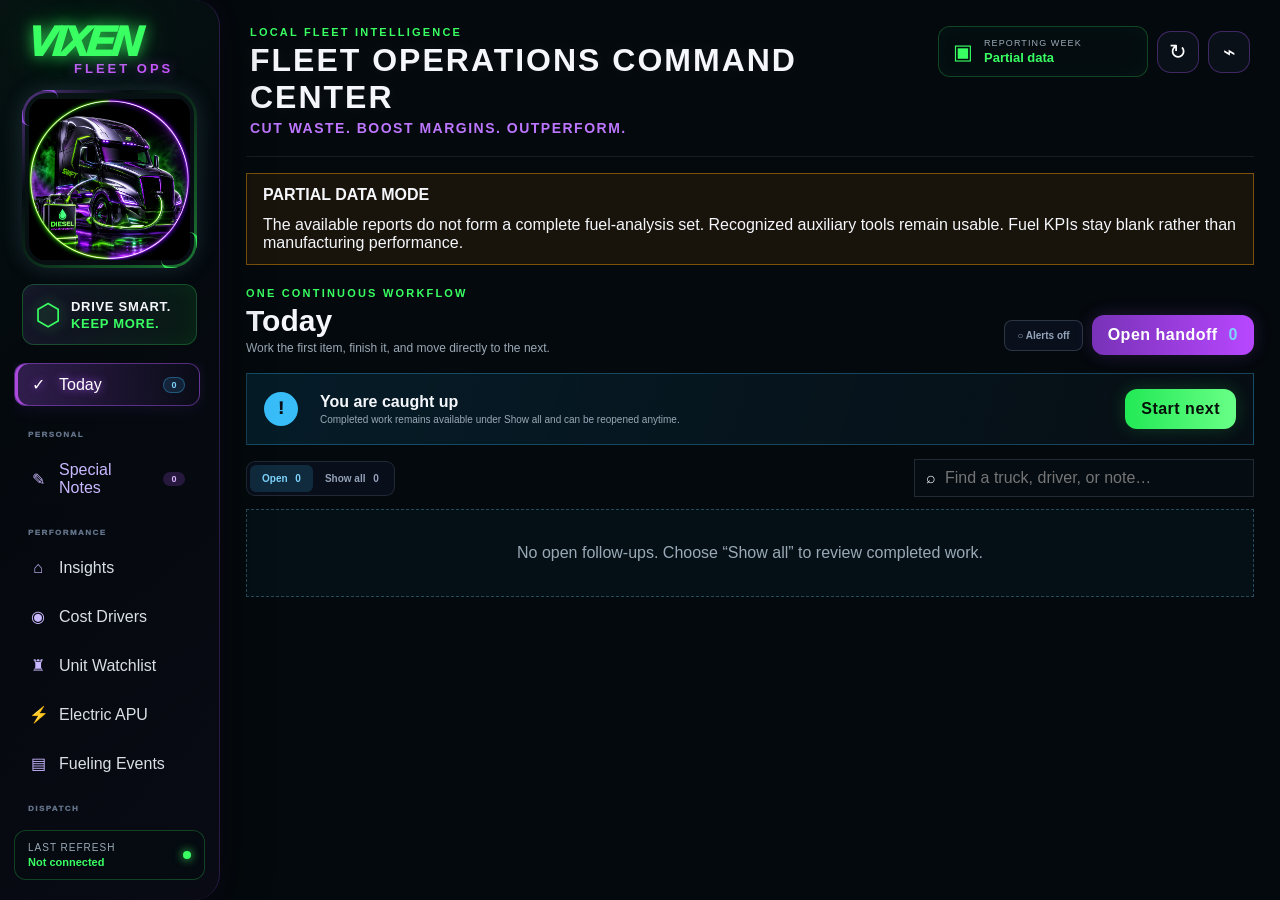
==== commit 2d785f1e: "Release Fuel Dash v3.19.7" ====
--- a/index.html
+++ b/index.html
@@ -2,7 +2,6 @@
 <html lang="en">
 <head>
   <meta charset="utf-8" />
-  <meta name="viewport" content="width=device-width, initial-scale=1" />
   <meta name="color-scheme" content="dark" />
   <title>Vixen Fuel Ops</title>
   <link rel="stylesheet" href="styles.css" />
@@ -94,13 +93,8 @@
           </article>
           <article class="kpi-card purple">
             <div class="kpi-icon">▣</div>
-            <div class="kpi-copy"><span>POSSIBLE 28-DAY SAVINGS</span><strong id="kpiModeledSavings">--</strong><small id="kpiModeledSavingsNote">Estimate if performance reaches a strong peer level</small></div>
-            <div class="kpi-bar"><i id="kpiModeledSavingsBar"></i></div>
-          </article>
-          <article class="kpi-card green">
-            <div class="kpi-icon">$</div>
-            <div class="kpi-copy"><span>POSSIBLE YEARLY COST</span><strong id="kpiAnnualExposure">--</strong><small id="kpiAnnualNote">Estimate if the current gap repeats</small></div>
-            <div class="kpi-bar"><i id="kpiAnnualBar"></i></div>
+            <div class="kpi-copy"><span>TRUCKS OVER 50% IDLE</span><strong id="kpiHighIdleTrucks">--</strong><small id="kpiHighIdleTrucksNote">Rolling 7-day idle from matched trucks</small></div>
+            <div class="kpi-bar"><i id="kpiHighIdleTrucksBar"></i></div>
           </article>
           <article class="kpi-card purple">
             <div class="kpi-icon">7</div>
@@ -193,7 +187,7 @@
       <section id="driversView" class="view table-view">
         <div class="view-heading"><div><span class="eyebrow">PEOPLE + PERFORMANCE</span><h2>Drivers to Review</h2></div><input class="table-search" data-table="driversTable" placeholder="Search drivers..." /></div>
         <div class="table-explainer"><strong>How to read this:</strong> use the idle columns to identify the highest and best idlers. Cost fields are available only when the selected source reports provide enough driver-level detail.</div>
-        <div class="table-shell"><table id="driversTable"><thead><tr><th>Review level</th><th>Driver</th><th>Leader</th><th>Fuel MPG</th><th>Idle today</th><th>7-day idle</th><th>28-day idle</th><th>Out-of-route</th><th>MPG while moving</th><th>Estimated excess gallons</th><th>Possible 28-day savings</th><th>Possible yearly cost</th><th>What stands out</th><th>What to check next</th><th>Details</th></tr></thead><tbody></tbody></table></div>
+        <div class="table-shell"><table id="driversTable"><thead><tr><th>Review level</th><th>Driver</th><th>Leader</th><th>Fuel MPG</th><th>Idle today</th><th>7-day idle</th><th>28-day idle</th><th>Out-of-route</th><th>MPG while moving</th><th>Estimated excess gallons</th><th>Possible 28-day savings</th><th>What stands out</th><th>What to check next</th><th>Details</th></tr></thead><tbody></tbody></table></div>
       </section>
 
       <section id="unitsView" class="view table-view">
--- a/styles.css
+++ b/styles.css
@@ -23,7 +23,7 @@
 
 * { box-sizing: border-box; }
 html, body { margin: 0; min-height: 100%; background: var(--bg); color: var(--white); font-family: var(--font-body); }
-body { overflow-x: hidden; }
+body { min-width: 1180px; overflow-x: auto; }
 button, input, select { font: inherit; }
 button { color: inherit; }
 
@@ -45,7 +45,7 @@
 .ambient-one { background: var(--purple); right: -10rem; top: 10rem; }
 .ambient-two { background: var(--green); left: 15rem; bottom: -20rem; }
 
-.app-shell { min-height: 100vh; display: grid; grid-template-columns: 250px minmax(0, 1fr); }
+.app-shell { min-width:1180px; min-height:100vh; display:grid; grid-template-columns:250px minmax(0,1fr); }
 .sidebar {
   position: sticky; top: 0; height: 100vh; padding: 20px 14px; display: flex; flex-direction: column;
   overflow: hidden;
@@ -268,21 +268,6 @@
   .kpi-grid { grid-template-columns:repeat(2,minmax(0,1fr)); }
   .hero-content { grid-template-columns:.75fr 1.35fr; }
 }
-@media (max-width: 850px) {
-  .app-shell { grid-template-columns:1fr; }
-  .sidebar { position:relative; height:auto; display:grid; grid-template-columns:1fr; }
-  .portrait-frame, .motto-card { display:none; }
-  .nav-list { flex:none; flex-direction:row; overflow:auto; padding-right:0; }
-  .nav-item { white-space:nowrap; }
-  .main-panel { padding:16px; }
-  .topbar { flex-direction:column; }
-  .kpi-grid, .secondary-grid, .settings-grid, .quality-cards { grid-template-columns:1fr; }
-  .hero-content { grid-template-columns:1fr; }
-  .hero-chart-wrap { padding-right:0; }
-  .pdf-converter-heading { flex-direction:column; }
-  .pdf-converter-results .result { grid-template-columns:1fr; }
-  .chart-callout { position:static; width:auto; margin-top:8px; }
-}
 
 /* Plain-English + driver detail modal + optional electric APU review */
 .hidden { display:none !important; }
@@ -444,13 +429,6 @@
 .apu-modal-panel h3 { color:var(--green); }
 .modal-footer { display:flex; justify-content:flex-end; gap:9px; margin-top:15px; }
 
-@media (max-width: 850px) {
-  .apu-summary-grid, .modal-metrics, .modal-detail-grid { grid-template-columns:1fr; }
-  .modal-heading { flex-direction:column; }
-  .driver-modal { width:calc(100vw - 16px); }
-  .modal-shell { padding:20px 16px; }
-}
-
 /* =========================================================
    Vixen Fuel Ops v2.1 - Smooth Edge Pass
    Softer glass geometry, gentler glows, less razor-wire UI.
@@ -641,13 +619,6 @@
 .modal-panel,
 .meaning-card {
   box-shadow: inset 0 1px 0 rgba(255,255,255,.025);
-}
-
-/* Preserve softness on mobile too. */
-@media (max-width: 850px) {
-  .sidebar { border-radius: 0 0 var(--radius-xl) var(--radius-xl); }
-  .driver-modal,
-  .modal-shell { border-radius: var(--radius-lg); }
 }
 
 /* =========================================================
@@ -839,14 +810,6 @@
   .pta-summary-grid { grid-template-columns:repeat(2,minmax(0,1fr)); }
   .pta-pulse-layout { grid-template-columns:1fr; }
 }
-@media (max-width: 650px) {
-  .pta-pulse-summary,
-  .pta-summary-grid { grid-template-columns:1fr; }
-  .pta-overview-row { grid-template-columns:78px minmax(0,1fr); }
-  .pta-overview-row .pta-time,
-  .pta-overview-row > span:last-child { display:none; }
-}
-
 
 /* Manual PTA paste ------------------------------------------------------- */
 .pta-paste-panel {
@@ -989,13 +952,6 @@
 }
 .pta-paste-message.success { color: #7dff97; }
 .pta-paste-message.error { color: #ff88b2; }
-
-@media (max-width: 760px) {
-  .pta-paste-panel > summary { align-items: flex-start; flex-wrap: wrap; }
-  .pta-paste-status { order: 2; }
-  .pta-paste-instructions { flex-direction: column; }
-  .pta-paste-message { width: 100%; margin-left: 0; }
-}
 
 
 /* PTA action-note history ------------------------------------------------ */
@@ -1058,10 +1014,6 @@
 .action-note-input::placeholder { color:#687780; }
 .pta-heading-actions { display:flex; align-items:center; justify-content:flex-end; flex-wrap:wrap; gap:10px; }
 .pta-heading-actions .table-search { min-width:260px; }
-@media (max-width: 760px) {
-  .pta-heading-actions { width:100%; justify-content:flex-start; }
-  .pta-heading-actions .table-search { width:100%; min-width:0; }
-}
 .pta-action-note-controls {
   display:flex;
   align-items:center;
@@ -1132,8 +1084,3 @@
   font-size:10px;
   text-align:center;
 }
-@media (max-width: 650px) {
-  .pta-action-note-heading { align-items:flex-start; flex-direction:column; }
-  .pta-action-note-heading small { text-align:left; }
-  .pta-action-note-controls > span { width:100%; }
-}
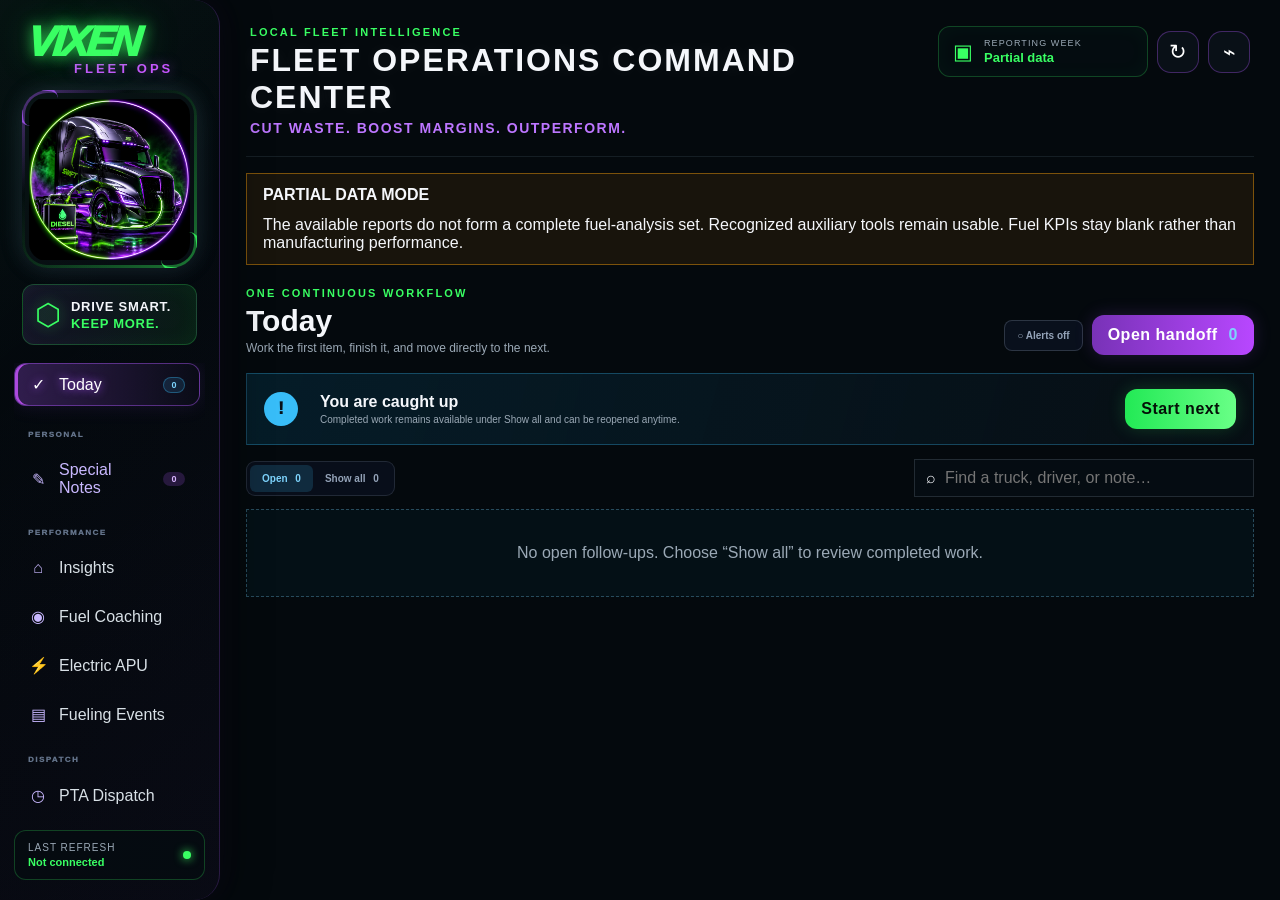
==== commit cac61e5c: "Release unified fuel coaching workflow v3.20.0" ====
--- a/index.html
+++ b/index.html
@@ -46,8 +46,7 @@
 
       <nav class="nav-list" aria-label="Dashboard views">
         <button class="nav-item active" data-view="overview"><span>⌂</span>Overview</button>
-        <button class="nav-item" data-view="drivers"><span>◉</span>Cost Drivers</button>
-        <button class="nav-item" data-view="units"><span>♜</span>Unit Watchlist</button>
+        <button class="nav-item" data-view="drivers"><span>◉</span>Fuel Coaching</button>
         <button class="nav-item" data-view="apu"><span>⚡</span>Electric APU</button>
         <button class="nav-item" data-view="pta"><span>◷</span>PTA Dispatch</button>
         <button class="nav-item" data-view="exceptions"><span>▤</span>Fueling Events</button>
@@ -93,7 +92,7 @@
           </article>
           <article class="kpi-card purple">
             <div class="kpi-icon">▣</div>
-            <div class="kpi-copy"><span>TRUCKS OVER 50% IDLE</span><strong id="kpiHighIdleTrucks">--</strong><small id="kpiHighIdleTrucksNote">Rolling 7-day idle from matched trucks</small></div>
+            <div class="kpi-copy"><span>DRIVERS OVER 50% IDLE</span><strong id="kpiHighIdleTrucks">--</strong><small id="kpiHighIdleTrucksNote">Eligible unified records</small></div>
             <div class="kpi-bar"><i id="kpiHighIdleTrucksBar"></i></div>
           </article>
           <article class="kpi-card purple">
@@ -142,10 +141,10 @@
 
         <div class="secondary-grid">
           <article class="panel watch-panel">
-            <div class="panel-title green-text"><span>▧</span> UNITS TO REVIEW</div>
-            <button class="view-all" data-view-target="units">VIEW ALL</button>
-            <div class="watch-table header"><span>Unit</span><span>Added cost</span><span>Net cost</span><span>Review level</span></div>
-            <div id="unitWatchList" class="watch-table-body empty-state">No unit data yet.</div>
+            <div class="panel-title green-text"><span>▧</span> DRIVER + TRUCK EVIDENCE</div>
+            <button class="view-all" data-view-target="drivers">VIEW ALL</button>
+            <div class="watch-table header"><span>Driver</span><span>Code</span><span>Current truck</span><span>Evidence</span></div>
+            <div id="unitWatchList" class="watch-table-body empty-state">No assignment evidence yet.</div>
           </article>
 
           <article class="panel trend-panel">
@@ -185,7 +184,7 @@
       </section>
 
       <section id="driversView" class="view table-view">
-        <div class="view-heading"><div><span class="eyebrow">PEOPLE + PERFORMANCE</span><h2>Drivers to Review</h2></div><input class="table-search" data-table="driversTable" placeholder="Search drivers..." /></div>
+        <div class="view-heading"><div><span class="eyebrow">DRIVER + CURRENT TRUCK</span><h2>Unified Idle Review</h2></div><input class="table-search" data-table="driversTable" placeholder="Search driver, code, or truck..." /></div>
         <div class="table-explainer"><strong>How to read this:</strong> use the idle columns to identify the highest and best idlers. Cost fields are available only when the selected source reports provide enough driver-level detail.</div>
         <div class="table-shell"><table id="driversTable"><thead><tr><th>Review level</th><th>Driver</th><th>Leader</th><th>Fuel MPG</th><th>Idle today</th><th>7-day idle</th><th>28-day idle</th><th>Out-of-route</th><th>MPG while moving</th><th>Estimated excess gallons</th><th>Possible 28-day savings</th><th>What stands out</th><th>What to check next</th><th>Details</th></tr></thead><tbody></tbody></table></div>
       </section>
@@ -338,7 +337,8 @@
           <div><span class="modal-kicker">TODAY'S DRIVER LOG</span><h3 id="driverActionNoteHeading">Fuel / idle follow-up notes</h3></div>
           <small id="driverActionNoteStatus">Included in the next shift-transition export.</small>
         </div>
-        <textarea id="driverActionNoteInput" class="action-note-input" maxlength="2500" spellcheck="true" placeholder="Example: Reviewed idle with driver; weather delay accounted for most of today’s idle. Recheck tomorrow."></textarea>
+        <div class="coaching-note-fields"><label>Record type<select id="driverNoteType"><option>Coaching</option><option>Observation</option><option>Driver explanation</option><option>Commitment</option><option>Outcome</option><option>Best-practice idea</option></select></label><label>Status<select id="driverFollowUpStatus"><option>Open</option><option>Waiting</option><option>Improved</option><option>No change</option><option>Closed</option></select></label><label>Follow-up date<input id="driverFollowUpAt" type="date" /></label></div>
+        <textarea id="driverActionNoteInput" class="action-note-input" maxlength="2500" spellcheck="true" placeholder="Record the conversation, commitment, outcome, or reusable idea..."></textarea>
         <div class="pta-action-note-controls">
           <span>Tip: press Ctrl+Enter to save.</span>
           <button id="clearDriverActionNoteBtn" class="button button-secondary" type="button">Clear draft</button>
@@ -375,6 +375,7 @@
           <div><span class="modal-kicker">YOUR FOLLOW-UP LOG</span><h3 id="ptaActionNoteHeading">Why did we take that action?</h3></div>
           <small id="ptaActionNoteStatus">Notes are saved locally in this browser.</small>
         </div>
+        <label class="pta-note-driver-field">Driver for this note<select id="ptaNoteDriverSelect"><option value="">Assignment required</option></select></label>
         <textarea id="ptaActionNoteInput" maxlength="2500" spellcheck="true" placeholder="Example: Held the truck because the driver needed a reset. Called dispatch at 14:20 and moved the PTA to the evening queue."></textarea>
         <div class="pta-action-note-controls">
           <span>Tip: press Ctrl+Enter to save.</span>
--- a/styles.css
+++ b/styles.css
@@ -1035,6 +1035,26 @@
   overflow:auto;
   padding-right:3px;
 }
+
+.older-notes-toggle {
+  width: 100%;
+  margin: 0 0 10px;
+  padding: 9px 12px;
+  border: 1px solid rgba(168, 85, 247, .38);
+  border-radius: 8px;
+  background: rgba(168, 85, 247, .08);
+  color: #d8b4fe;
+  font: inherit;
+  font-size: 12px;
+  font-weight: 700;
+  cursor: pointer;
+}
+
+.older-notes-toggle:hover,
+.older-notes-toggle:focus-visible {
+  border-color: rgba(57, 255, 99, .65);
+  color: #b8ffca;
+}
 .pta-action-note-entry {
   padding:12px 13px;
   border:1px solid rgba(168,85,247,.20);
